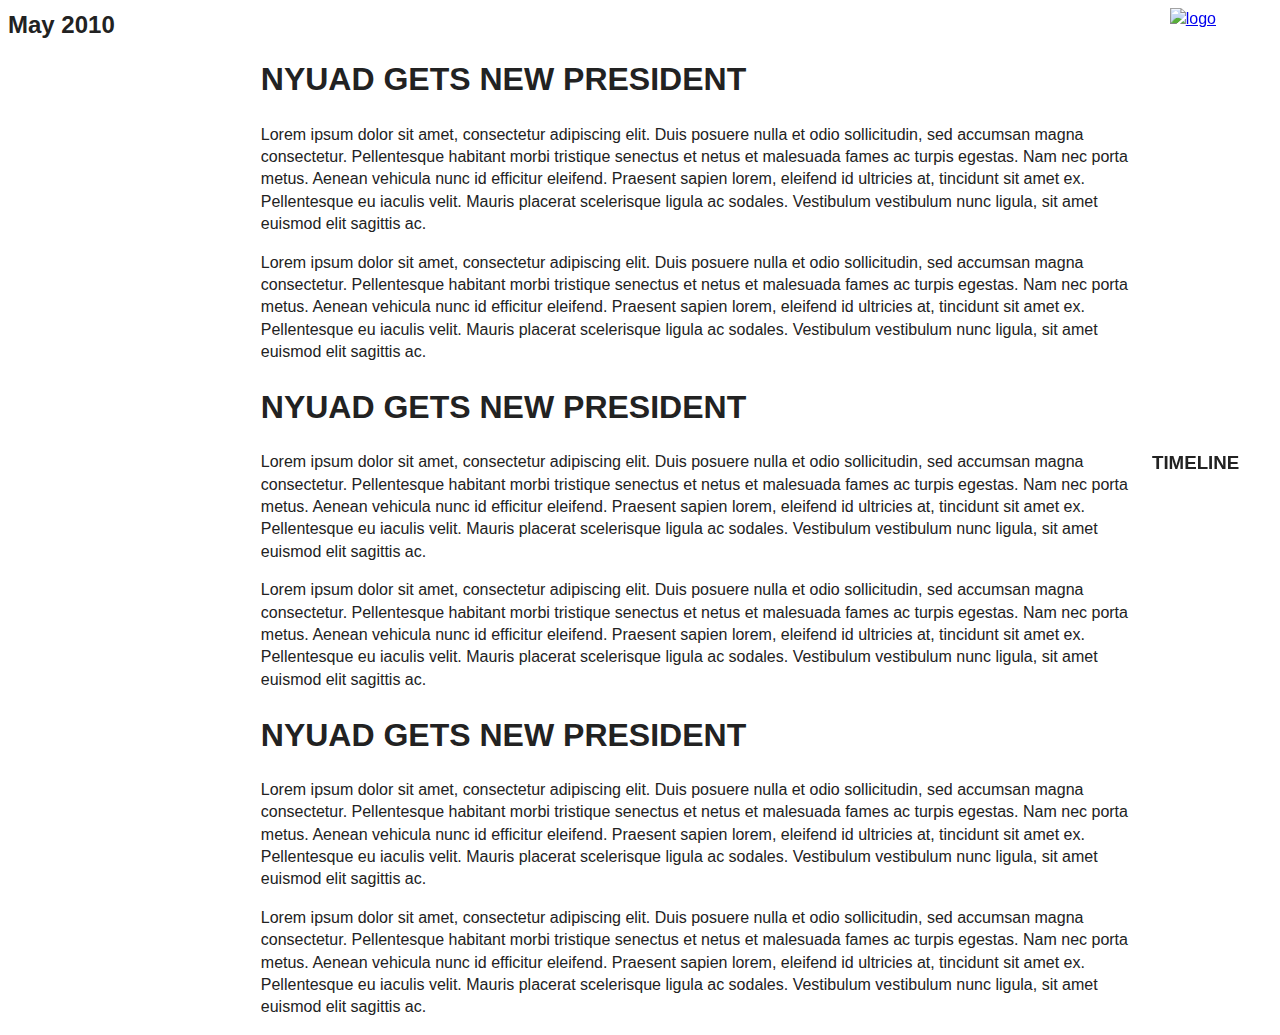
==== index.html @ 336d2f1a "set up date display" ====
<!doctype html>
<html class="no-js" lang="">
    <head>
        <meta charset="utf-8">
        <meta http-equiv="x-ua-compatible" content="ie=edge">
        <title>The Gazelle</title>
        <meta name="description" content="">
        <meta name="viewport" content="width=device-width, initial-scale=1">

        <!-- Social media sharing content: Fill 'content' with relevant info -->
        <meta property="og:image" content="MAIN IMAGE URL">
        <meta property="og:title" content="ARTICLE NAME | The Gazelle">
        <meta property="og:url" content="URL OF ARTICLE">
        <meta property="og:description" content="MAX 140 CHAR ARTICLE DESCRIPTION">

        <!-- Icons and favicons: Do not change this -->
        <link rel="icon" type="image/x-icon" href="https://thegazelle.s3.amazonaws.com/gazelle/2016/02/favicon.ico">
        <link rel="apple-touch-icon" sizes="180x180" href="https://thegazelle.s3.amazonaws.com/gazelle/2016/02/apple-touch-icon.png">
        <link rel="icon" type="image/png" href="https://thegazelle.s3.amazonaws.com/gazelle/2016/02/favicon-32x32.png" sizes="32x32">
        <link rel="icon" type="image/png" href="https://thegazelle.s3.amazonaws.com/gazelle/2016/02/favicon-16x16.png" sizes="16x16">
        <link rel="manifest" href="/favicons/manifest.json">
        <link rel="mask-icon" href="/favicons/safari-pinned-tab.svg" color="#5bbad5">
        <meta name="theme-color" content="#ffffff">
        <meta name="viewport" content="width=device-width, initial-scale=1">

        <!-- Social media sharing: Do not change this -->
        <meta property="og:type" content="article">
        <meta property="og:image:width" content="540">
        <meta property="og:image:height" content="300">
        <meta property="og:site_name" content="The Gazelle">

        <link rel="stylesheet" href="css/normalize.css">
        <link rel="stylesheet" href="css/main.css">
        <script src="js/vendor/modernizr-2.8.3.min.js"></script>
    </head>
    <body>
        <!--[if lt IE 8]>
            <p class="browserupgrade">You are using an <strong>outdated</strong> browser. Please <a href="http://browsehappy.com/">upgrade your browser</a> to improve your experience.</p>
        <![endif]-->

        <!-- IM-article-specific header -->
        <a href="https://www.thegazelle.org/" class="header">
          <img src="https://thegazelle.s3.amazonaws.com/gazelle/2016/02/header-logo.png" alt="logo" />
        </a>

        <!-- Begin IM article HTML -->
        <div id="main">
            <div class="date-container"></div>
            <div class="articles-container"></div>
            <div class="timeline-container"><h3>TIMELINE</h3></div>
        </div>
        <!-- End IM article HTML -->

        <script src="https://code.jquery.com/jquery-1.12.0.min.js"></script>
        <script>window.jQuery || document.write('<script src="js/vendor/jquery-1.12.0.min.js"><\/script>')</script>
        <script src="js/plugins.js"></script>
        <script src="js/components/Article.js"></script>
        <script src="js/components/DateDisplay.js"></script>
        <script src="js/main.js"></script>

        <!-- Google Analytics -->
        <script>
            (function(b,o,i,l,e,r){b.GoogleAnalyticsObject=l;b[l]||(b[l]=
            function(){(b[l].q=b[l].q||[]).push(arguments)});b[l].l=+new Date;
            e=o.createElement(i);r=o.getElementsByTagName(i)[0];
            e.src='https://www.google-analytics.com/analytics.js';
            r.parentNode.insertBefore(e,r)}(window,document,'script','ga'));
            ga('create','UA-84302849-1','auto');ga('send','pageview');
        </script>
    </body>
</html>
---- css/main.css ----
/*! HTML5 Boilerplate v5.3.0 | MIT License | https://html5boilerplate.com/ */

/*
 * What follows is the result of much research on cross-browser styling.
 * Credit left inline and big thanks to Nicolas Gallagher, Jonathan Neal,
 * Kroc Camen, and the H5BP dev community and team.
 */

/* ==========================================================================
   Base styles: opinionated defaults
   ========================================================================== */

html {
    color: #222;
    font-size: 1em;
    line-height: 1.4;
}

html,
body{
    height:100%;
}

/*
 * Remove text-shadow in selection highlight:
 * https://twitter.com/miketaylr/status/12228805301
 *
 * These selection rule sets have to be separate.
 * Customize the background color to match your design.
 */

::-moz-selection {
    background: #b3d4fc;
    text-shadow: none;
}

::selection {
    background: #b3d4fc;
    text-shadow: none;
}

/*
 * A better looking default horizontal rule
 */

hr {
    display: block;
    height: 1px;
    border: 0;
    border-top: 1px solid #ccc;
    margin: 1em 0;
    padding: 0;
}

/*
 * Remove the gap between audio, canvas, iframes,
 * images, videos and the bottom of their containers:
 * https://github.com/h5bp/html5-boilerplate/issues/440
 */

audio,
canvas,
iframe,
img,
svg,
video {
    vertical-align: middle;
}

/*
 * Remove default fieldset styles.
 */

fieldset {
    border: 0;
    margin: 0;
    padding: 0;
}

/*
 * Allow only vertical resizing of textareas.
 */

textarea {
    resize: vertical;
}

/* ==========================================================================
   Browser Upgrade Prompt
   ========================================================================== */

.browserupgrade {
    margin: 0.2em 0;
    background: #ccc;
    color: #000;
    padding: 0.2em 0;
}

/* ==========================================================================
   Header-styles
   ========================================================================== */

.header {
    z-index: 100; /* Header should always be above any conent */
    position: fixed;
    /*left: calc(50% - 20px);*/
    right: 5%;
}

.header > img {
    width: 40px;
    height: 40px;
    margin-top: 0.5rem;
}

@media only screen and (max-width: 540px) {
    /*.header {
        left: calc(50% - 15px);
    }*/
    .header > img {
        width: 30px;
        height: 30px;
    }
}

/* ==========================================================================
   Article-specific custom styles
   ========================================================================== */
#main {
    /*background-color: green;*/
    margin: 0 0.5rem;
    min-height: 100%;
    width: calc(100% - 1rem);
}

.date-container {
    background-color: white;
    position: fixed;
    width: 100%;
    left: 0;
    top:0;
    z-index: 10;
    box-shadow: 0 3px 6px rgba(0,0,0,0.16), 0 3px 6px rgba(0,0,0,0.23);
}

.date-container > h2{
    margin: 0.5rem;
}

.articles-container{
    /*background-color:red;*/
    overflow:hidden;
}

.articles-container:first-child{
    padding-top:2.25rem;
}

.article-first{
    padding-top: 2.25rem;
}

.timeline-container{
    /*background:purple;*/
    position: fixed;
    top: 0;
    right: 0;
    height: 100%;
    width:10%;
    display:none;
}

.timeline-container > h3{
    margin-top: 50vh;
}















/* ==========================================================================
   Helper classes
   ========================================================================== */

/*
 * Hide visually and from screen readers
 */

.hidden {
    display: none !important;
}

/*
 * Hide only visually, but have it available for screen readers:
 * http://snook.ca/archives/html_and_css/hiding-content-for-accessibility
 */

.visuallyhidden {
    border: 0;
    clip: rect(0 0 0 0);
    height: 1px;
    margin: -1px;
    overflow: hidden;
    padding: 0;
    position: absolute;
    width: 1px;
}

/*
 * Extends the .visuallyhidden class to allow the element
 * to be focusable when navigated to via the keyboard:
 * https://www.drupal.org/node/897638
 */

.visuallyhidden.focusable:active,
.visuallyhidden.focusable:focus {
    clip: auto;
    height: auto;
    margin: 0;
    overflow: visible;
    position: static;
    width: auto;
}

/*
 * Hide visually and from screen readers, but maintain layout
 */

.invisible {
    visibility: hidden;
}

/*
 * Clearfix: contain floats
 *
 * For modern browsers
 * 1. The space content is one way to avoid an Opera bug when the
 *    `contenteditable` attribute is included anywhere else in the document.
 *    Otherwise it causes space to appear at the top and bottom of elements
 *    that receive the `clearfix` class.
 * 2. The use of `table` rather than `block` is only necessary if using
 *    `:before` to contain the top-margins of child elements.
 */

.clearfix:before,
.clearfix:after {
    content: " "; /* 1 */
    display: table; /* 2 */
}

.clearfix:after {
    clear: both;
}

/* ==========================================================================
   EXAMPLE Media Queries for Responsive Design.
   These examples override the primary ('mobile first') styles.
   Modify as content requires.
   ========================================================================== */

@media only screen and (min-width: 480px) {
    
    .articles-container{
        width:90%;
    }

    .timeline-container{
        display:block;
    }
}

@media only screen and (min-width: 850px) {
    
    .date-container {
        width: 20%;
        height: 100%;
    }

    .articles-container{
        width:70%;
        margin-left:20%;
    }

    .date-container{
        box-shadow: none;
    }
}

@media only screen and (min-width: 1024px) {
    
}

@media print,
       (-webkit-min-device-pixel-ratio: 1.25),
       (min-resolution: 1.25dppx),
       (min-resolution: 120dpi) {
    /* Style adjustments for high resolution devices */
}

/* ==========================================================================
   Print styles.
   Inlined to avoid the additional HTTP request:
   http://www.phpied.com/delay-loading-your-print-css/
   ========================================================================== */

@media print {
    *,
    *:before,
    *:after,
    *:first-letter,
    *:first-line {
        background: transparent !important;
        color: #000 !important; /* Black prints faster:
                                   http://www.sanbeiji.com/archives/953 */
        box-shadow: none !important;
        text-shadow: none !important;
    }

    a,
    a:visited {
        text-decoration: underline;
    }

    a[href]:after {
        content: " (" attr(href) ")";
    }

    abbr[title]:after {
        content: " (" attr(title) ")";
    }

    /*
     * Don't show links that are fragment identifiers,
     * or use the `javascript:` pseudo protocol
     */

    a[href^="#"]:after,
    a[href^="javascript:"]:after {
        content: "";
    }

    pre,
    blockquote {
        border: 1px solid #999;
        page-break-inside: avoid;
    }

    /*
     * Printing Tables:
     * http://css-discuss.incutio.com/wiki/Printing_Tables
     */

    thead {
        display: table-header-group;
    }

    tr,
    img {
        page-break-inside: avoid;
    }

    img {
        max-width: 100% !important;
    }

    p,
    h2,
    h3 {
        orphans: 3;
        widows: 3;
    }

    h2,
    h3 {
        page-break-after: avoid;
    }
}
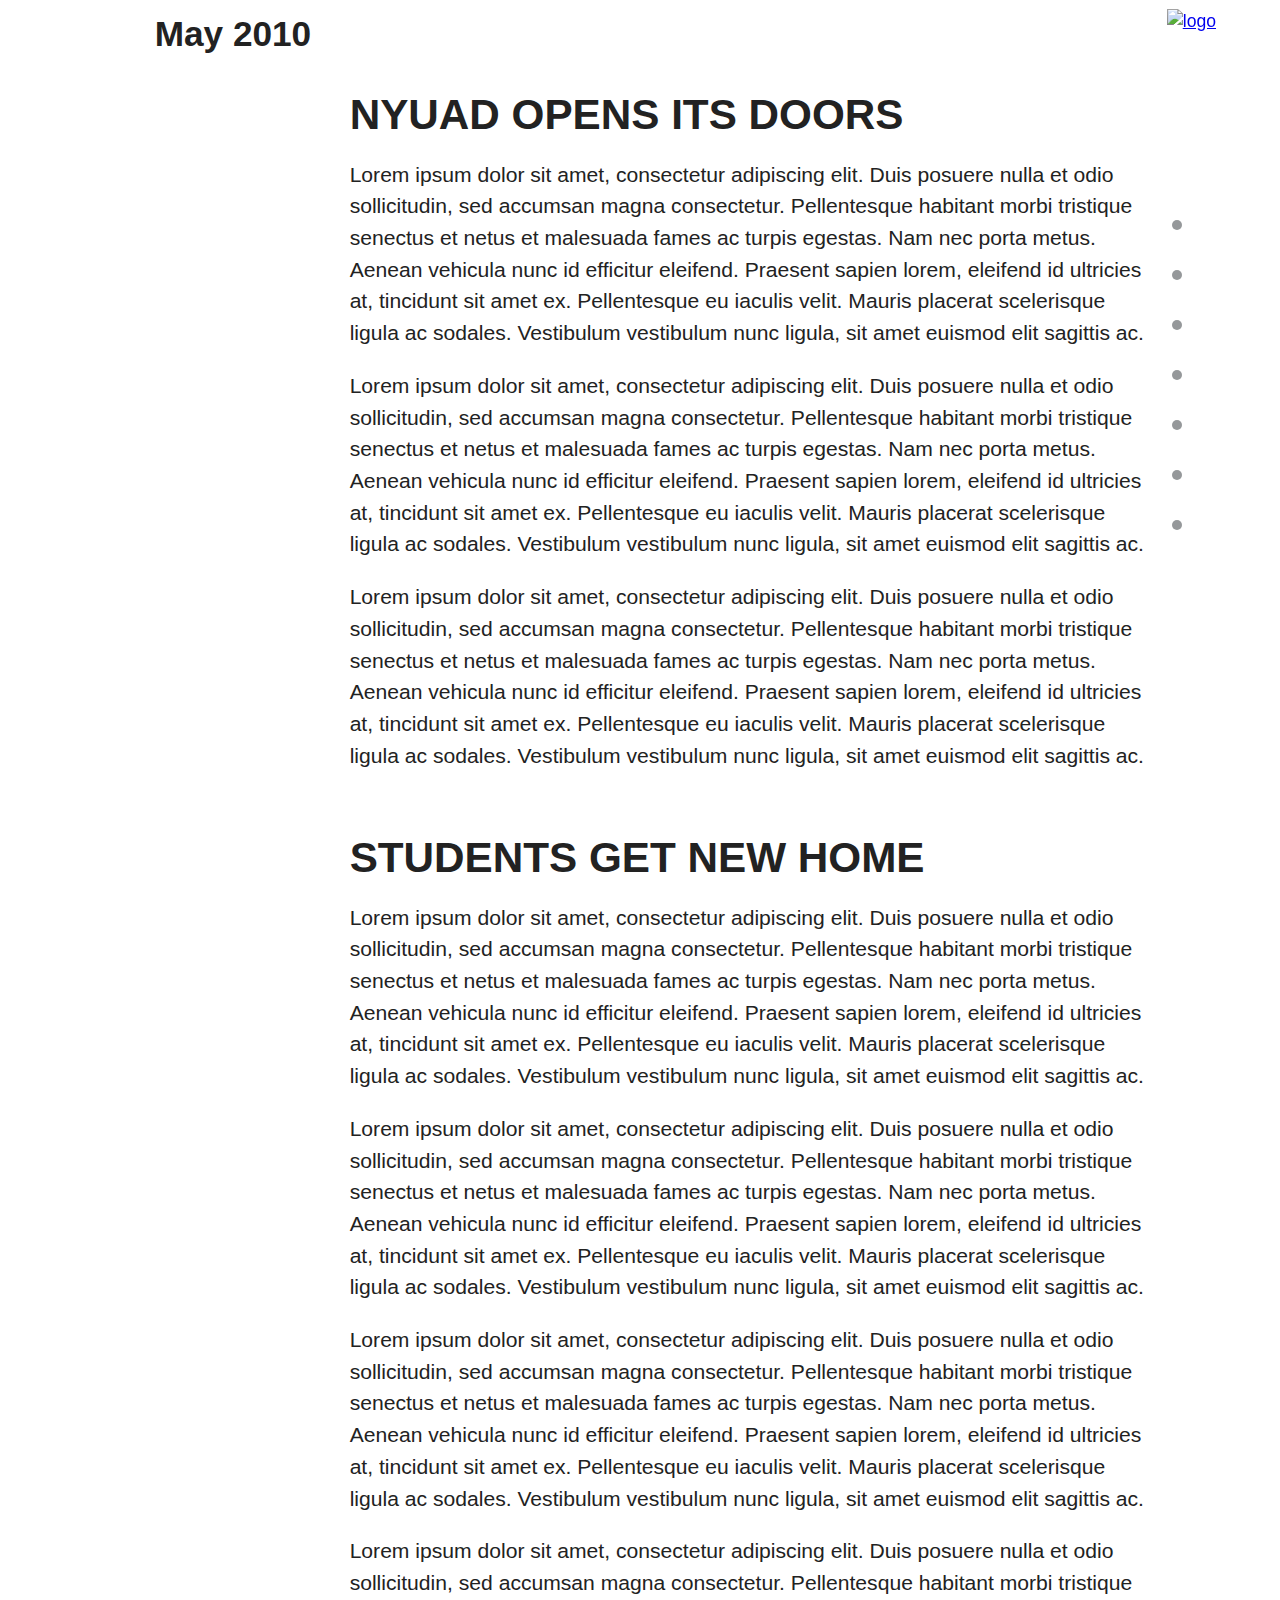
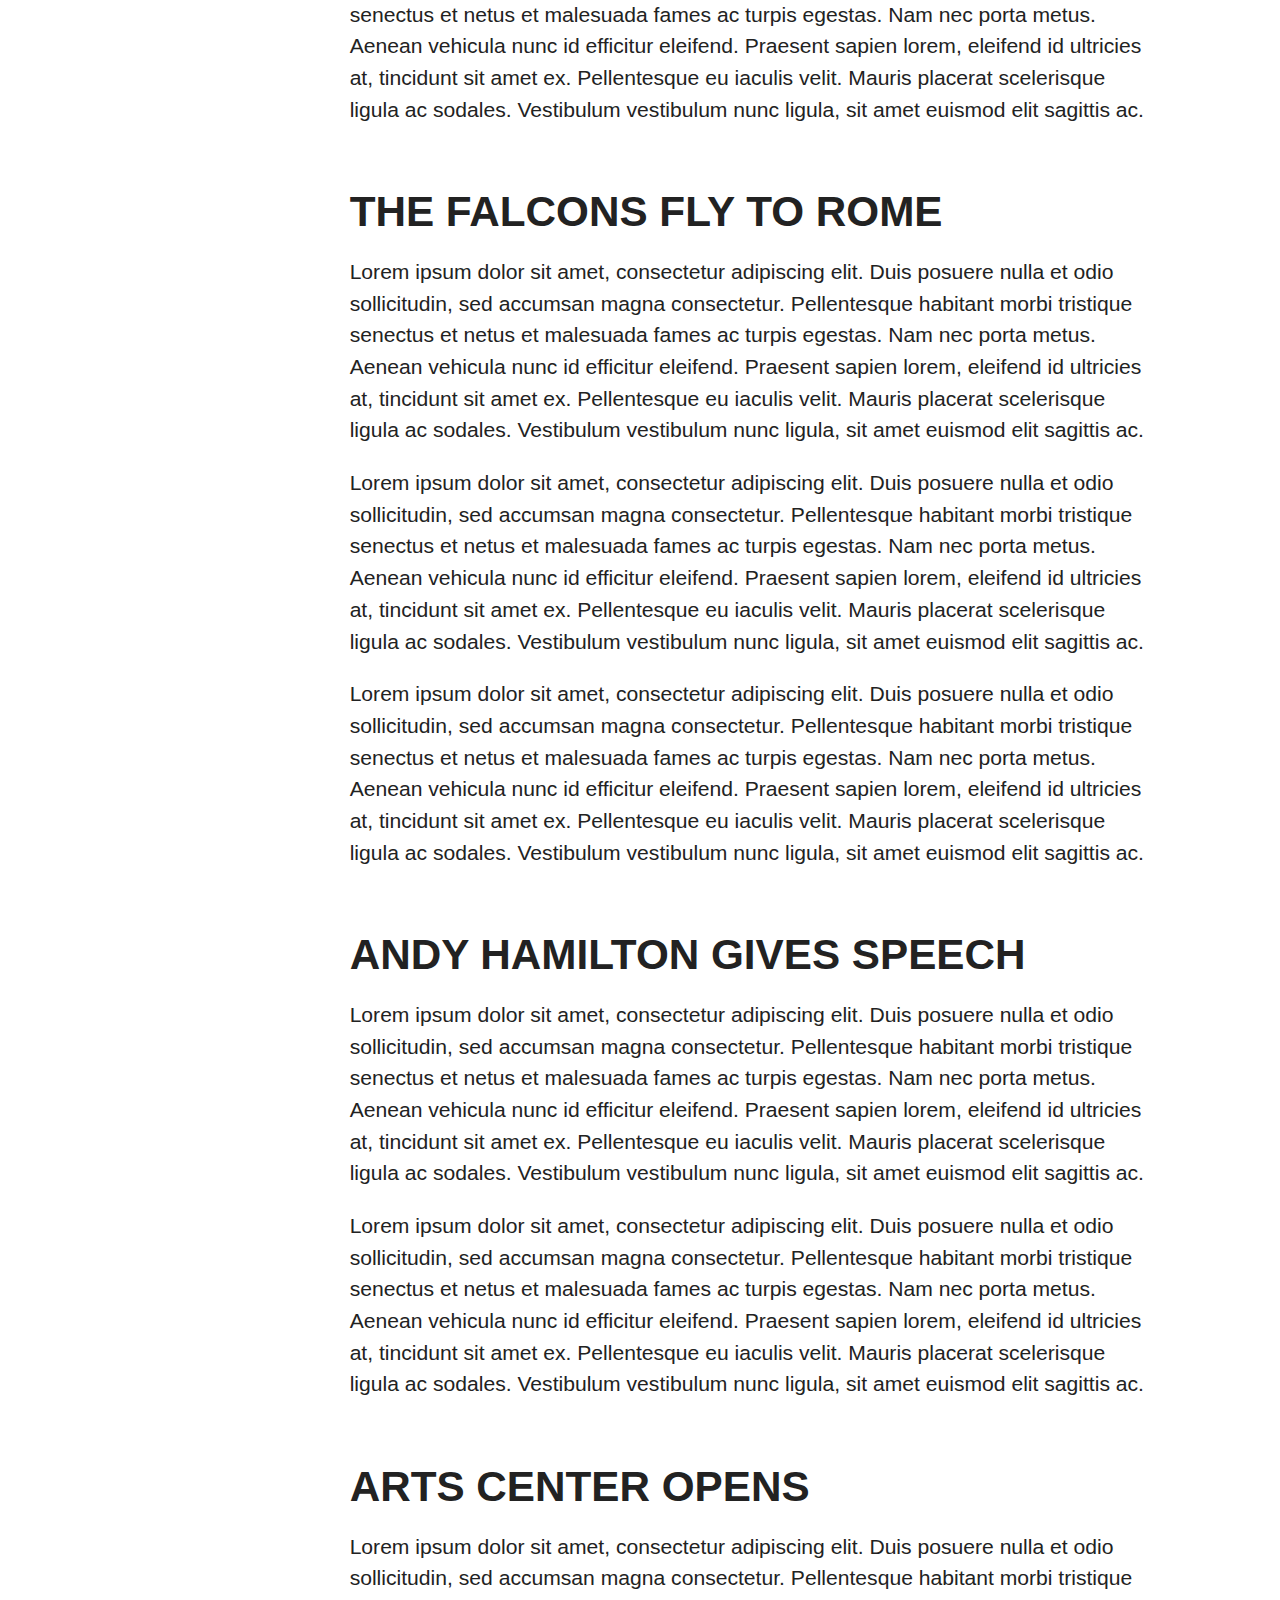
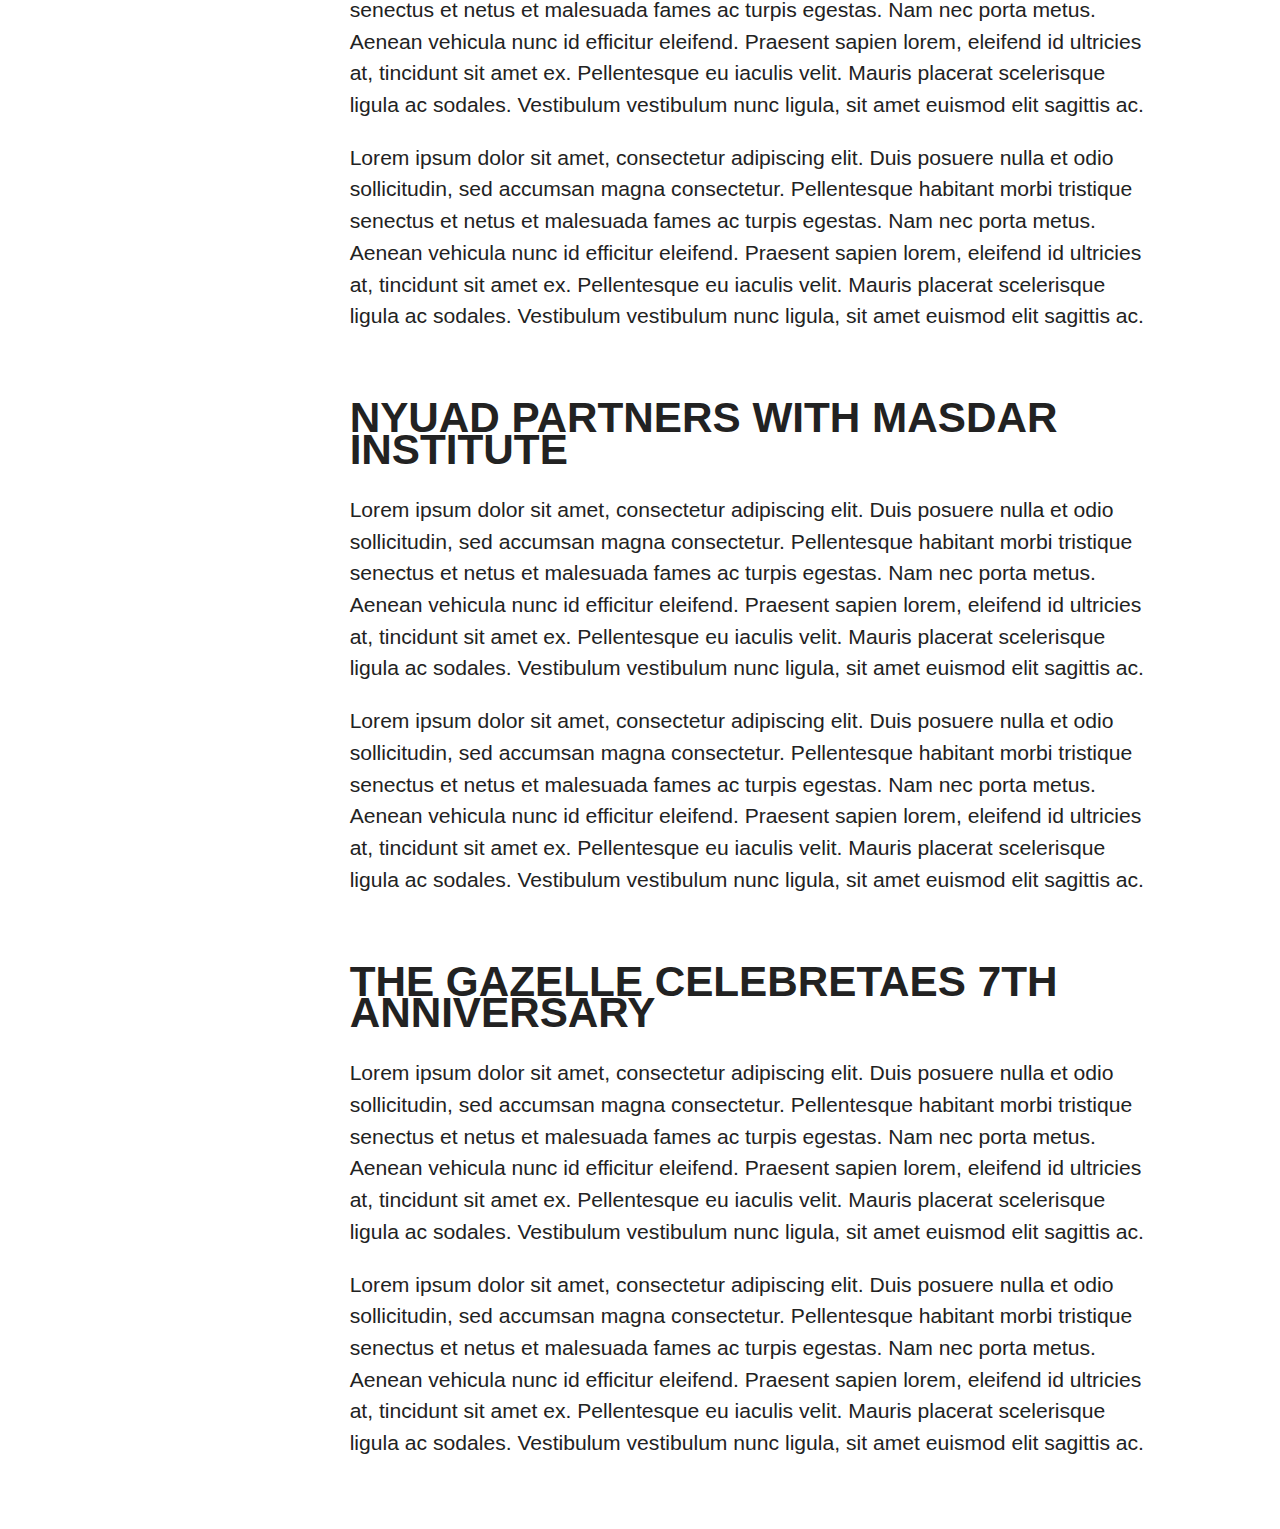
==== commit a4540e55: "before first feedback" ====
--- a/index.html
+++ b/index.html
@@ -46,15 +46,22 @@
         <!-- Begin IM article HTML -->
         <div id="main">
             <div class="date-container"></div>
+            <div class="articles-list-container">
+                <ul></ul>
+            </div>
             <div class="articles-container"></div>
-            <div class="timeline-container"><h3>TIMELINE</h3></div>
+            <div class="timeline-container"><div class="tl-nav-slider"></div></div>
         </div>
         <!-- End IM article HTML -->
 
         <script src="https://code.jquery.com/jquery-1.12.0.min.js"></script>
+        <script src="https://code.jquery.com/ui/1.12.1/jquery-ui.min.js"></script>
         <script>window.jQuery || document.write('<script src="js/vendor/jquery-1.12.0.min.js"><\/script>')</script>
+        <script src="js/vendor/jquery-unevent.js"></script>
         <script src="js/plugins.js"></script>
         <script src="js/components/Article.js"></script>
+        <script src="js/components/ArticlesList.js"></script>
+        <script src="js/components/TimelineItem.js"></script>
         <script src="js/components/DateDisplay.js"></script>
         <script src="js/main.js"></script>
 
--- a/css/main.css
+++ b/css/main.css
@@ -144,20 +144,81 @@
 }
 
 .date-container > h2{
+    display:inline-block;
     margin: 0.5rem;
 }
+
+.expand-icon {
+    margin-left: 0.5rem;
+    display: inline-block;
+    max-height: 5px;
+    width: auto;
+    transition: transform 0.3s;
+}
+
+.js-rotate{
+    transform: rotate(-180deg);
+}
+
 
 .articles-container{
     /*background-color:red;*/
     overflow:hidden;
 }
 
+.article{
+    margin-bottom:4rem
+}
+
 .articles-container:first-child{
     padding-top:2.25rem;
 }
 
 .article-first{
     padding-top: 2.25rem;
+}
+
+.articles-list-container {
+    width: 100%;
+    position: fixed;
+    z-index:5;
+    top: 45px;
+    left: 0;
+    overflow: hidden;
+    height:0;
+    transition: all 0.5s;
+    background: white;
+    box-shadow: 0 3px 6px rgba(0,0,0,0.16), 0 3px 6px rgba(0,0,0,0.23);
+}
+
+.articles-list-container > ul {
+    list-style: none;
+    padding:0;
+}
+
+ul > li {
+    padding:0.6rem 0.5rem;
+}
+
+ul > li:hover {
+    background-color:rgba(218, 218, 218, 0.47);
+}
+
+.article-item-date {
+    float: right;
+    max-width: 25%;
+    font-size: 0.7em;
+    line-height: 1.5rem;
+}
+
+.article-item-title {
+    max-width: 78%;
+    font-size: 0.8em;
+    display:inline-block;
+}
+
+.js-list-expand{
+    height:70%;
 }
 
 .timeline-container{
@@ -170,21 +231,49 @@
     display:none;
 }
 
-.timeline-container > h3{
-    margin-top: 50vh;
-}
-
-
-
-
-
-
-
-
-
-
-
-
+.tl-nav-slider {
+    position: fixed;
+    width: 50px;
+    height: 500px;
+    /*background-color: pink;*/
+    top: calc(50% - 250px);
+}
+
+.tl-nav-item {
+    position: absolute;
+    width: 50px;
+    height: 50px;
+    /*background-color: cyan;*/
+}
+
+.tl-nav-item-dot {
+    position: absolute;
+    top: 0;
+    bottom: 0;
+    left: 0;
+    right: 0;
+    margin: auto;
+    background-color: #95989A;
+    width: 10px;
+    height: 10px;
+    border: 0px solid #95989A;
+    border-radius: 50%;
+    transition: all 0.2s;
+}
+
+.js-tl-hover{
+    width: 13px;
+    height: 13px;
+    border: 3px solid #95989A;
+    background-color: white;
+}
+
+.js-tl-active{
+    width: 13px;
+    height: 13px;
+    border: 3px solid purple;
+    background-color: purple;
+}
 
 
 
@@ -279,10 +368,19 @@
     }
 }
 
+@media only screen and (min-width: 550px){
+    html{
+        font-size: 1.10rem;
+    }
+    .articles-list-container{
+        font-size: 1.7rem
+    }
+}
+
 @media only screen and (min-width: 850px) {
     
     .date-container {
-        width: 20%;
+        width: 25%;
         height: 100%;
     }
 
@@ -291,12 +389,35 @@
         margin-left:20%;
     }
 
+    .articles-container > div {
+        font-size: 1.2rem;
+        padding-left: 10%;
+        line-height: 1.8rem;
+    }
+
+    .article-first{
+        padding-top: 4rem;
+    }
+
     .date-container{
         box-shadow: none;
     }
+
+    .date-container > h2 {
+        font-size: 2em;
+        float: right;
+    }
+
+    .articles-list-container,
+    .expand-icon{
+        display:none;
+    }
+
+
 }
 
 @media only screen and (min-width: 1024px) {
+
     
 }
 
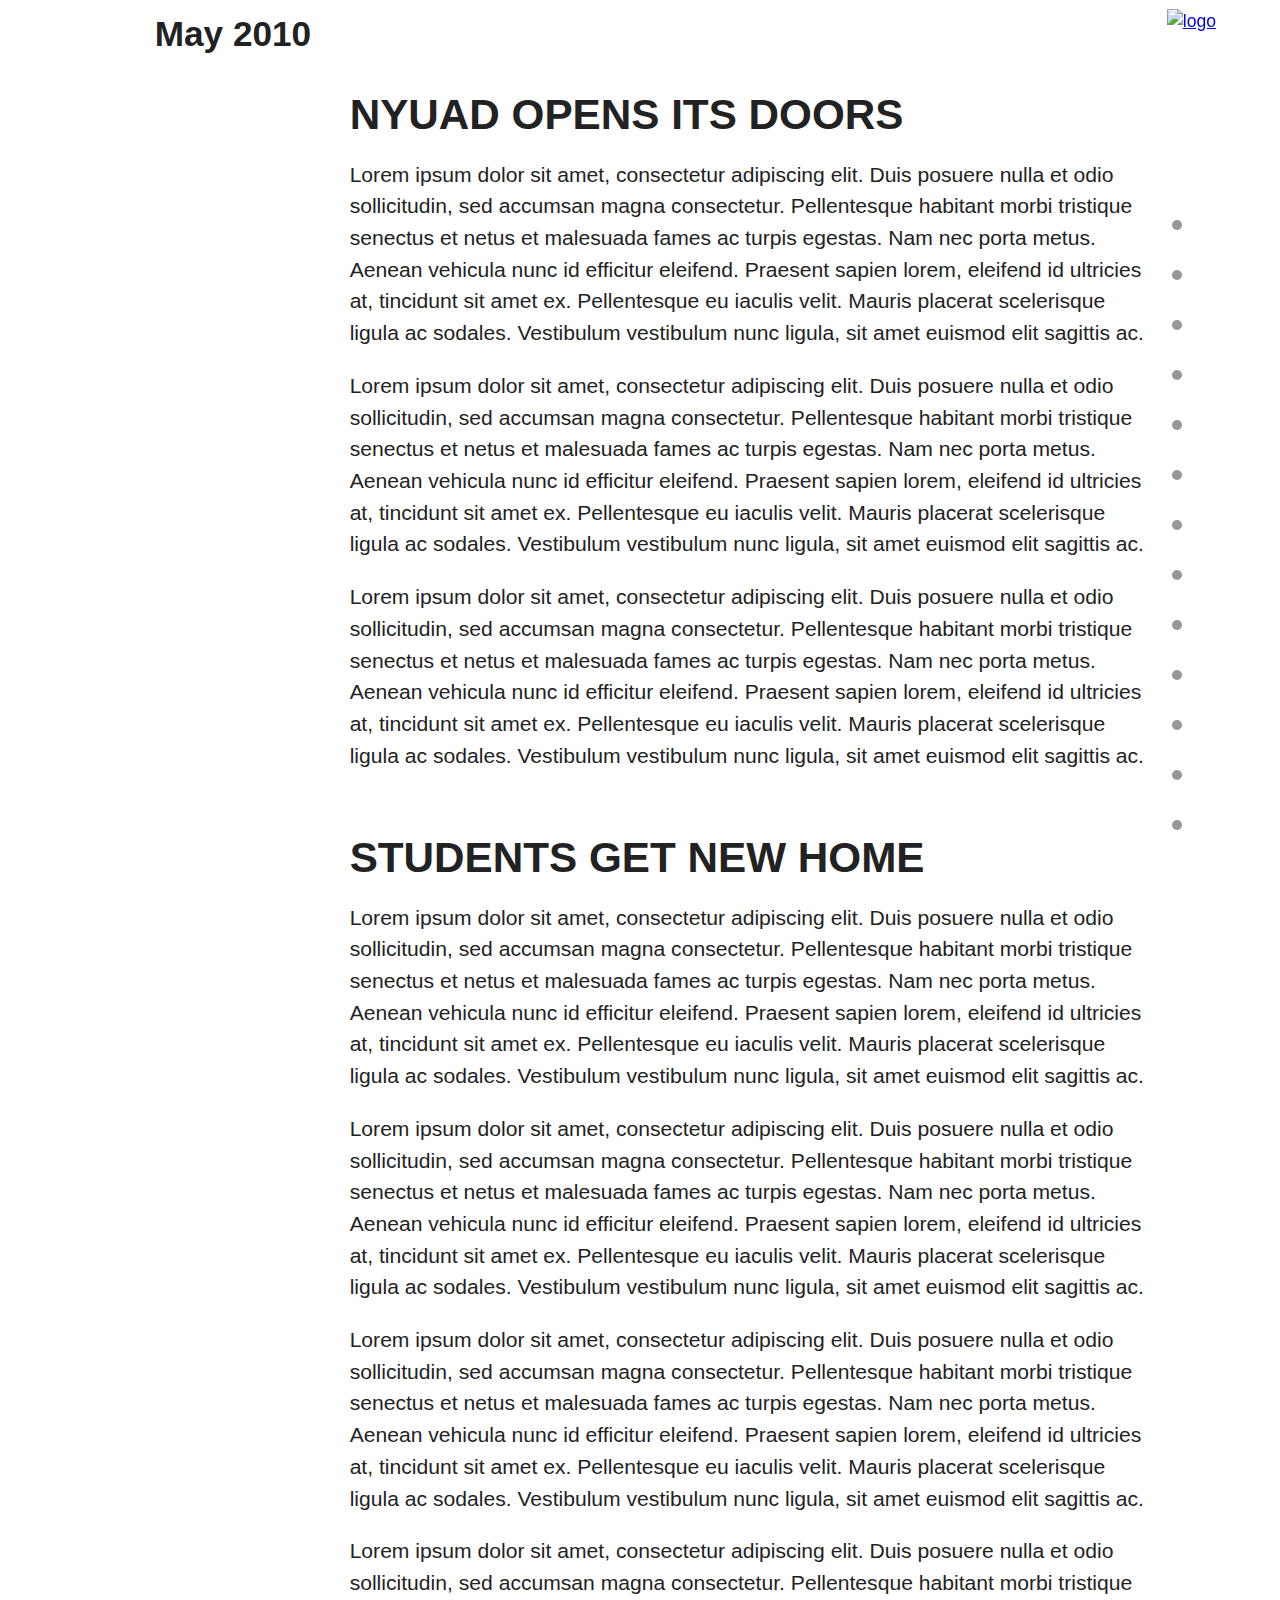
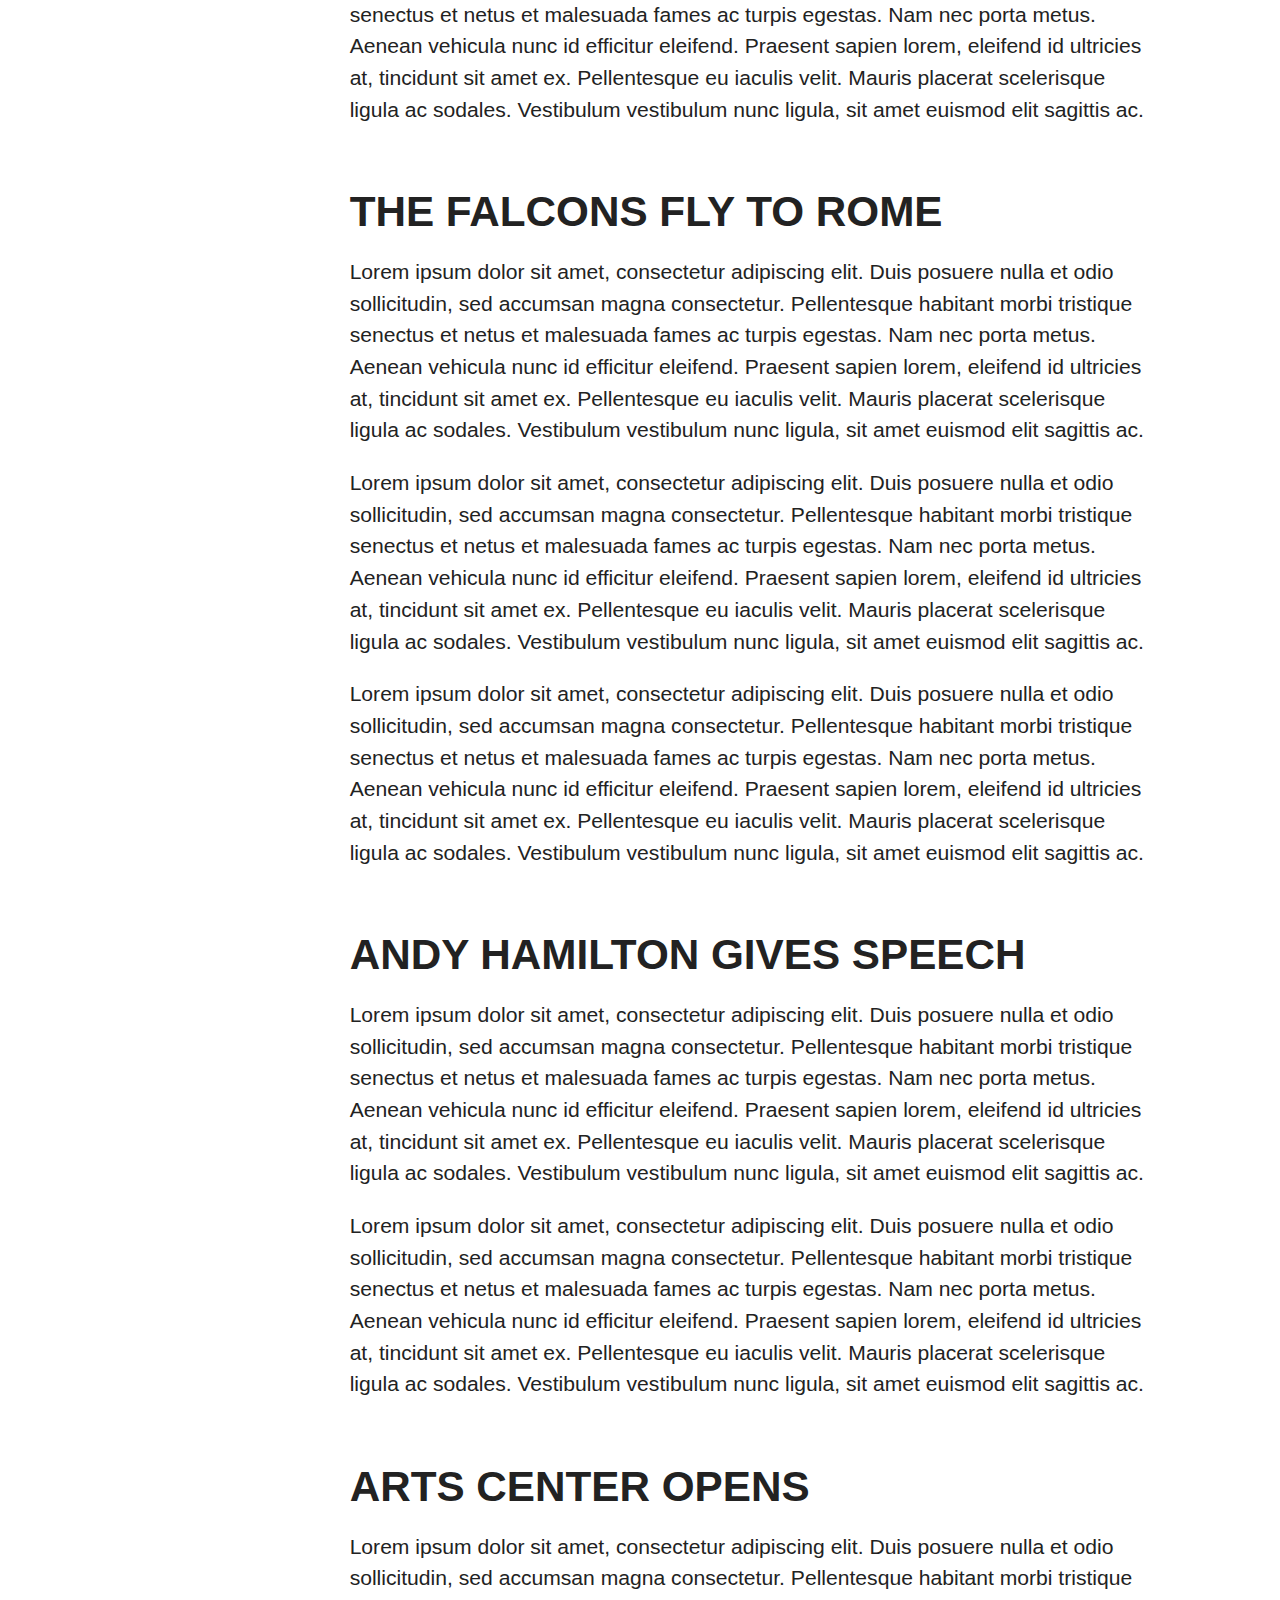
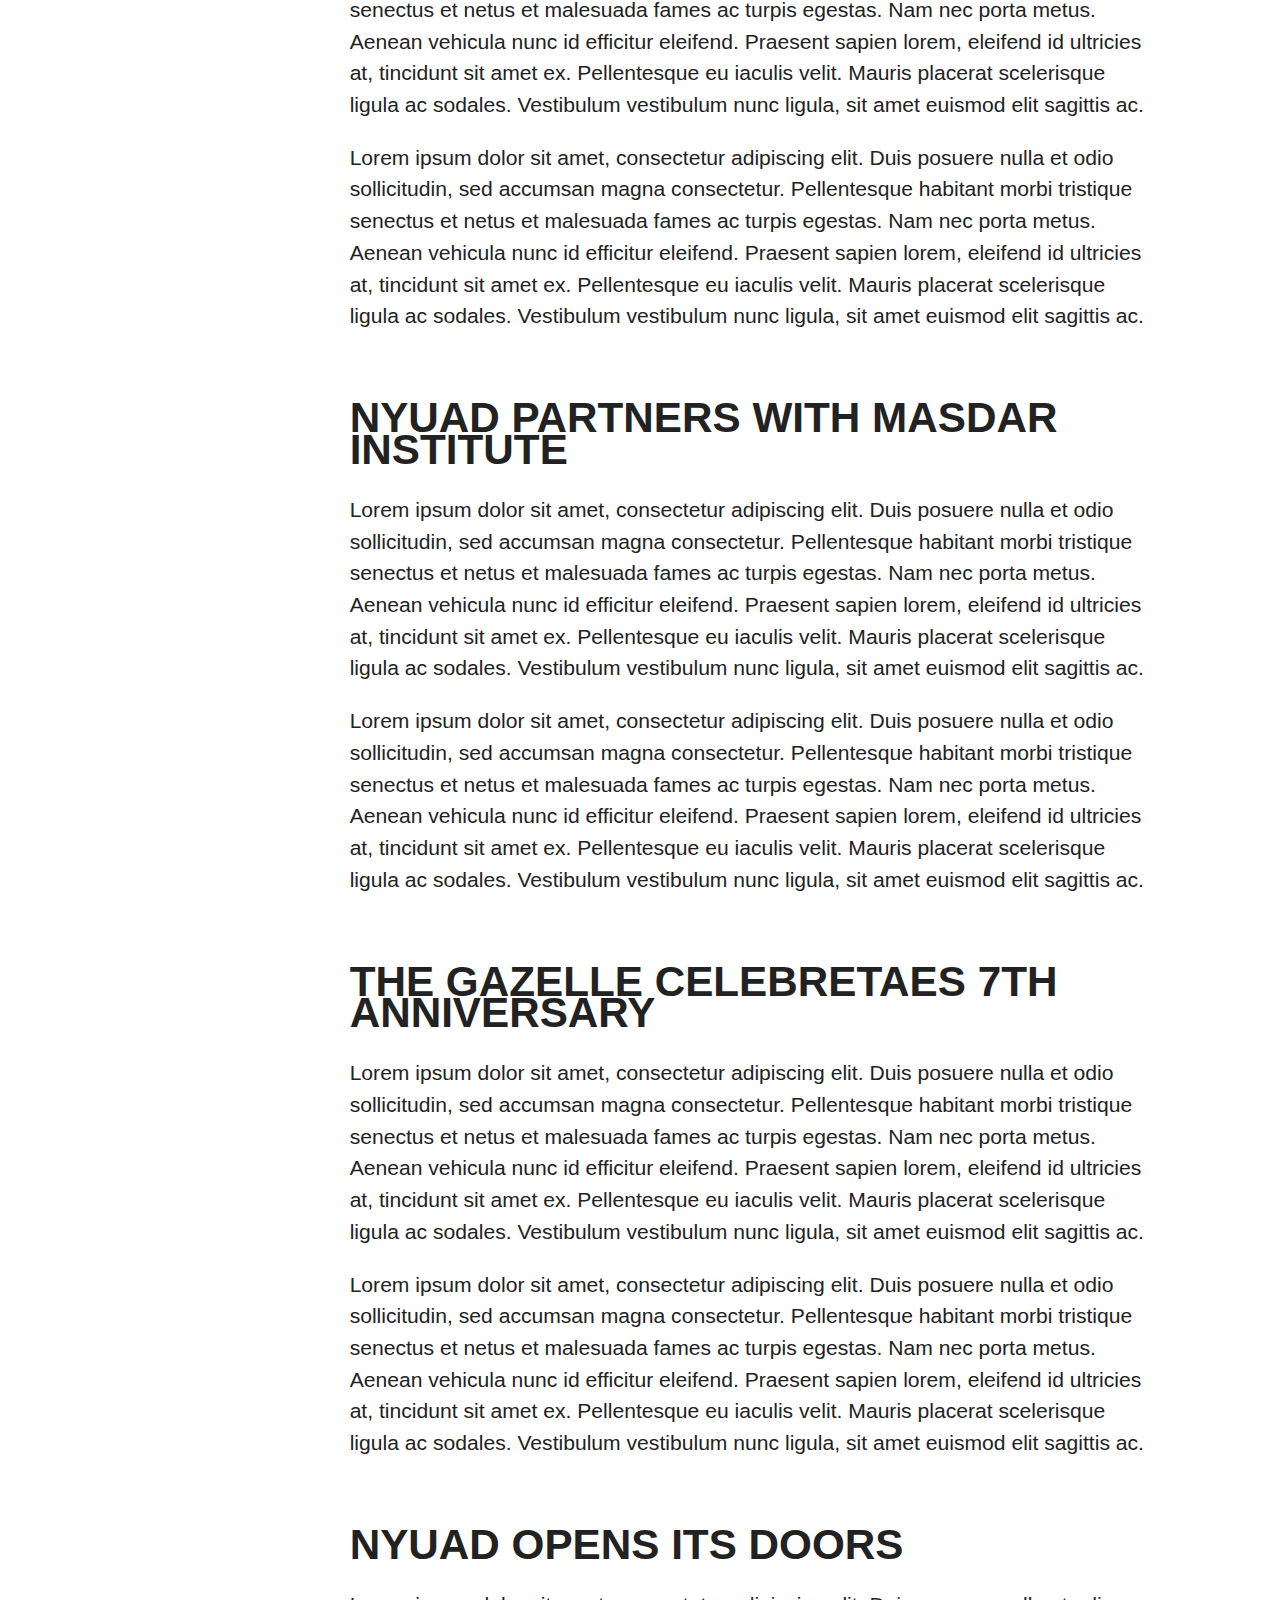
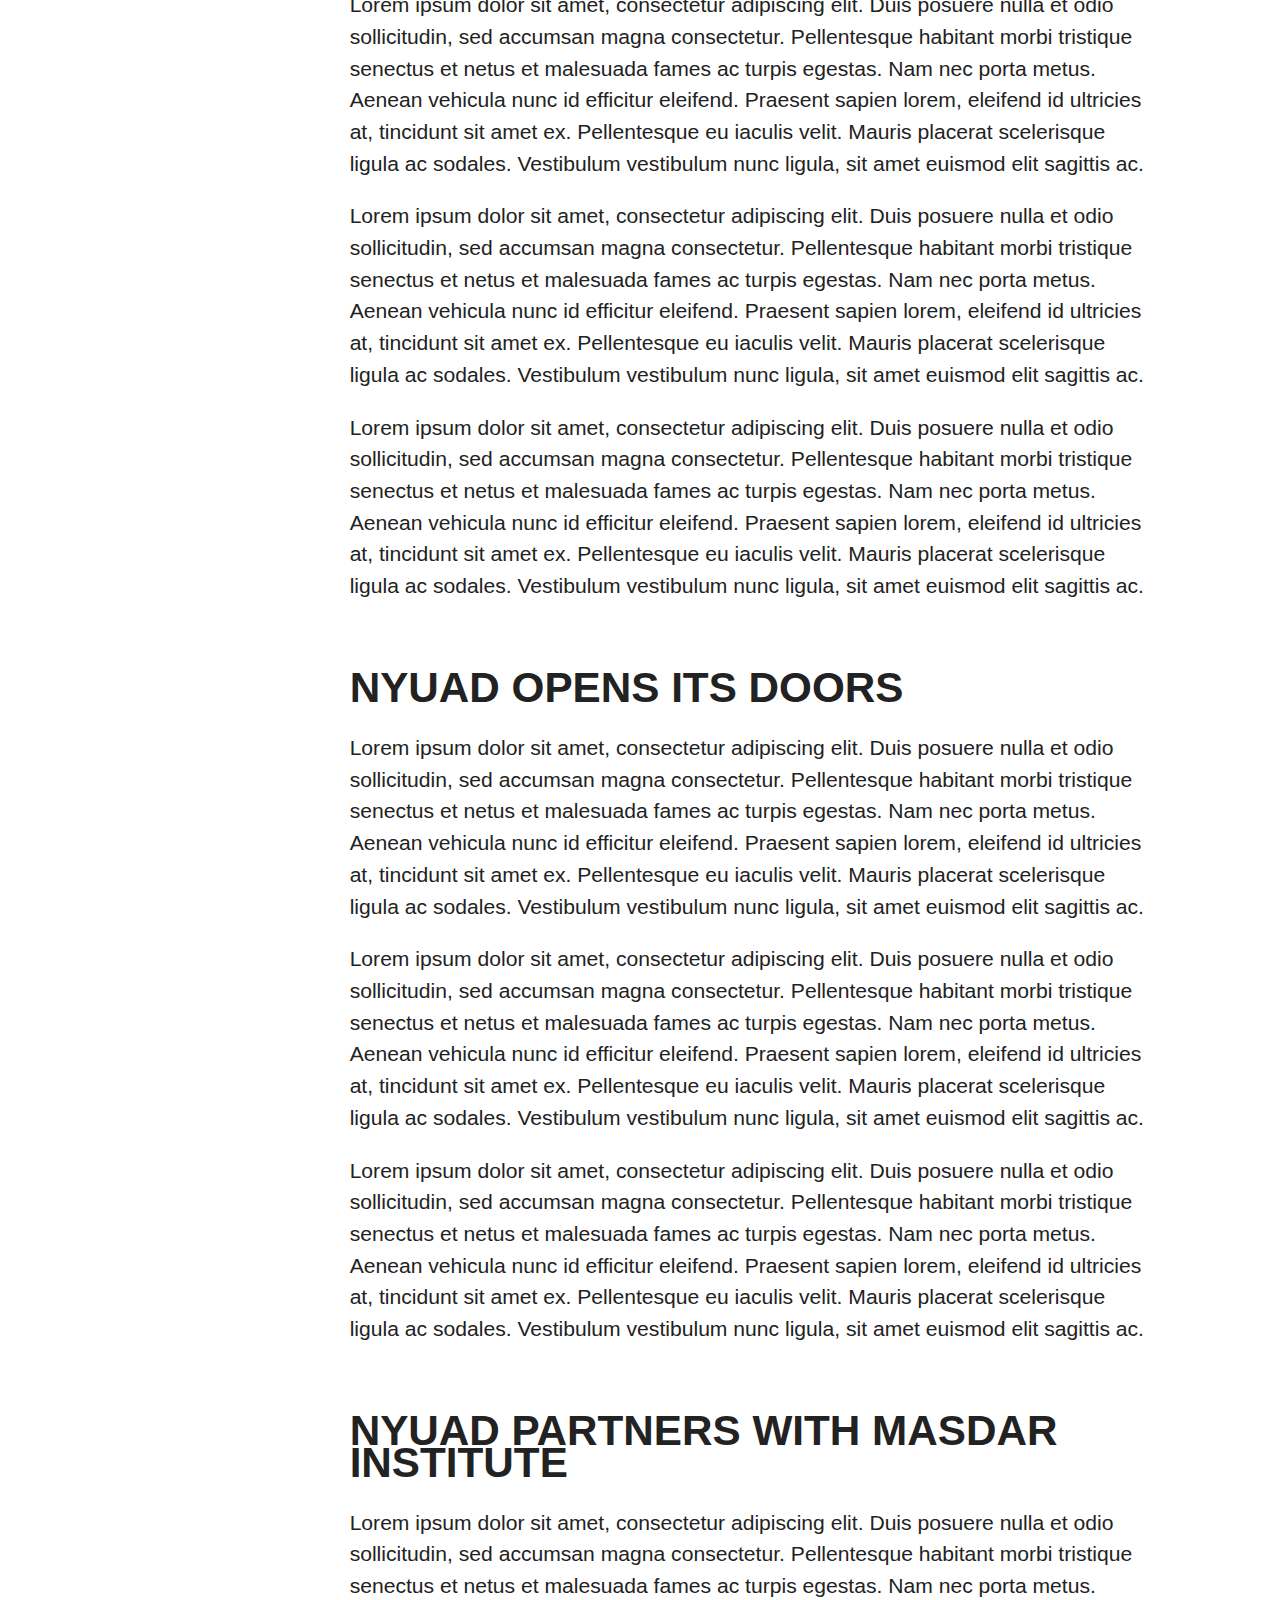
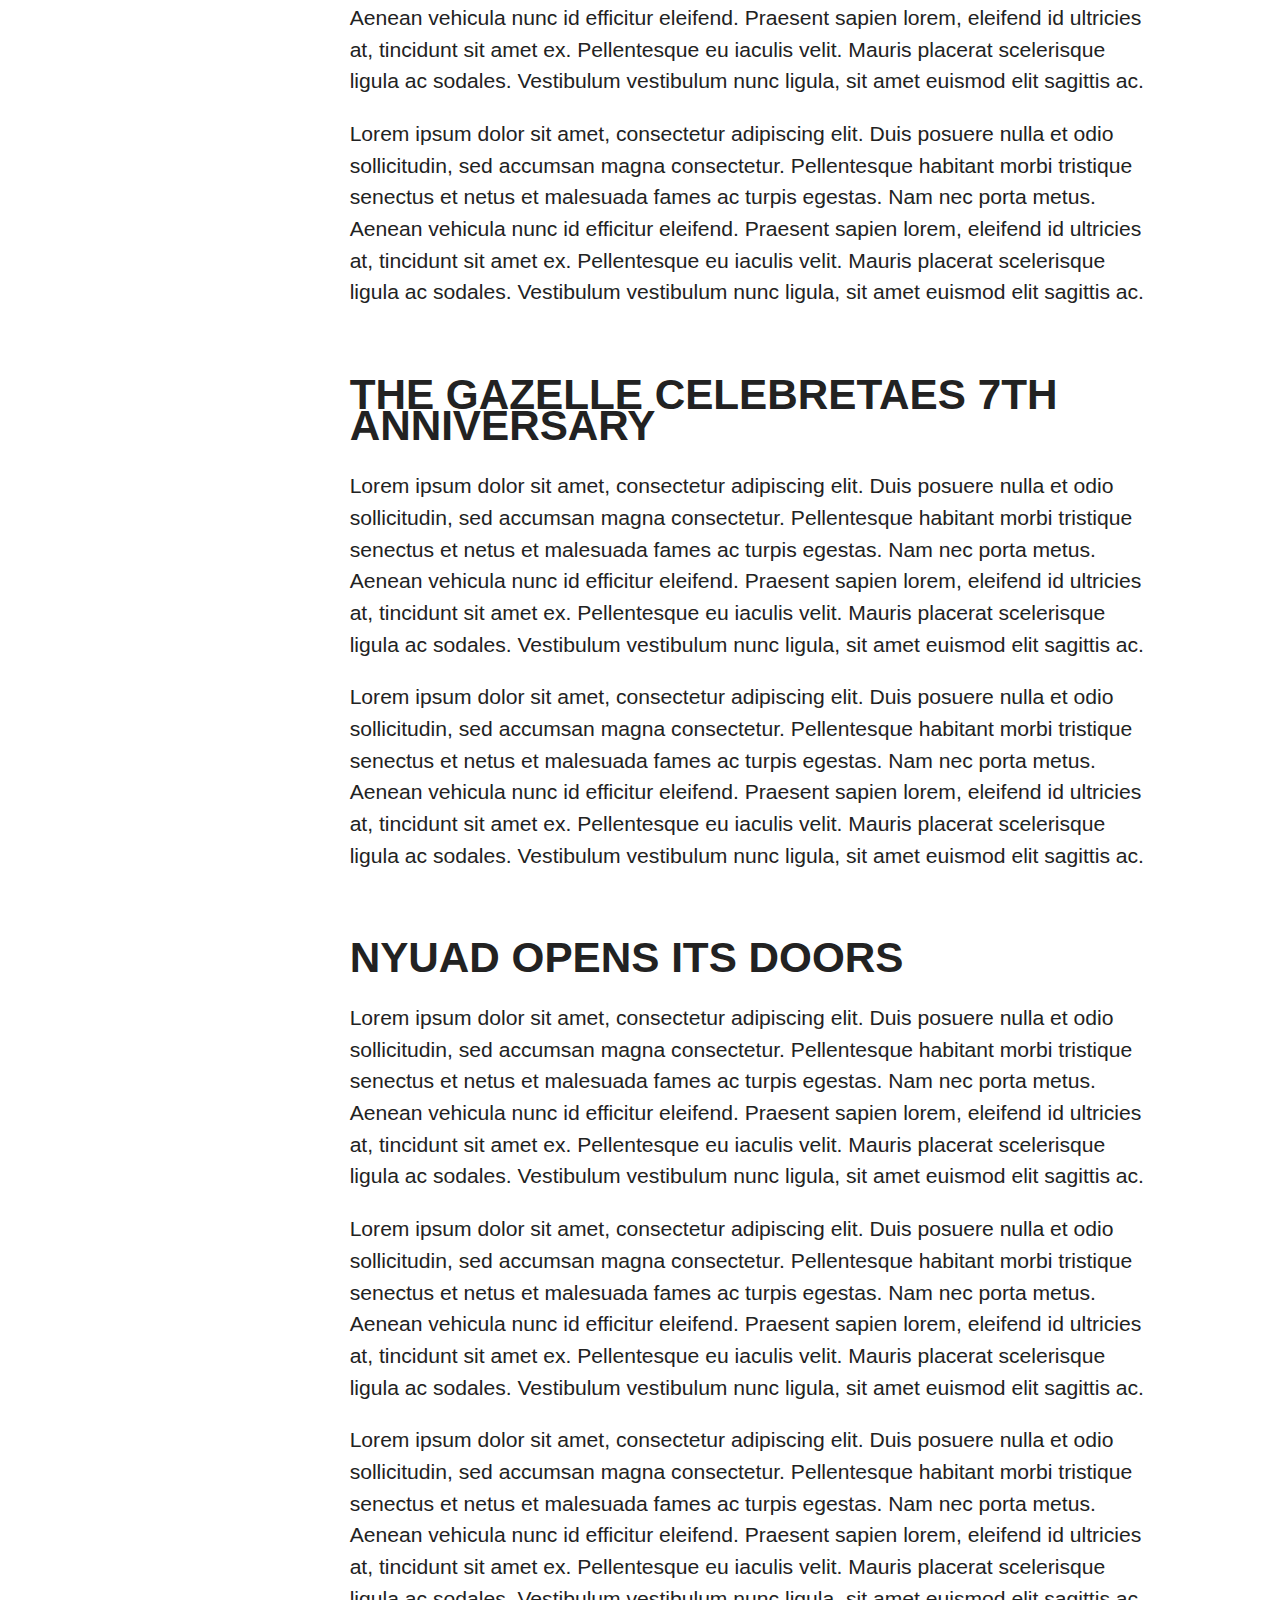
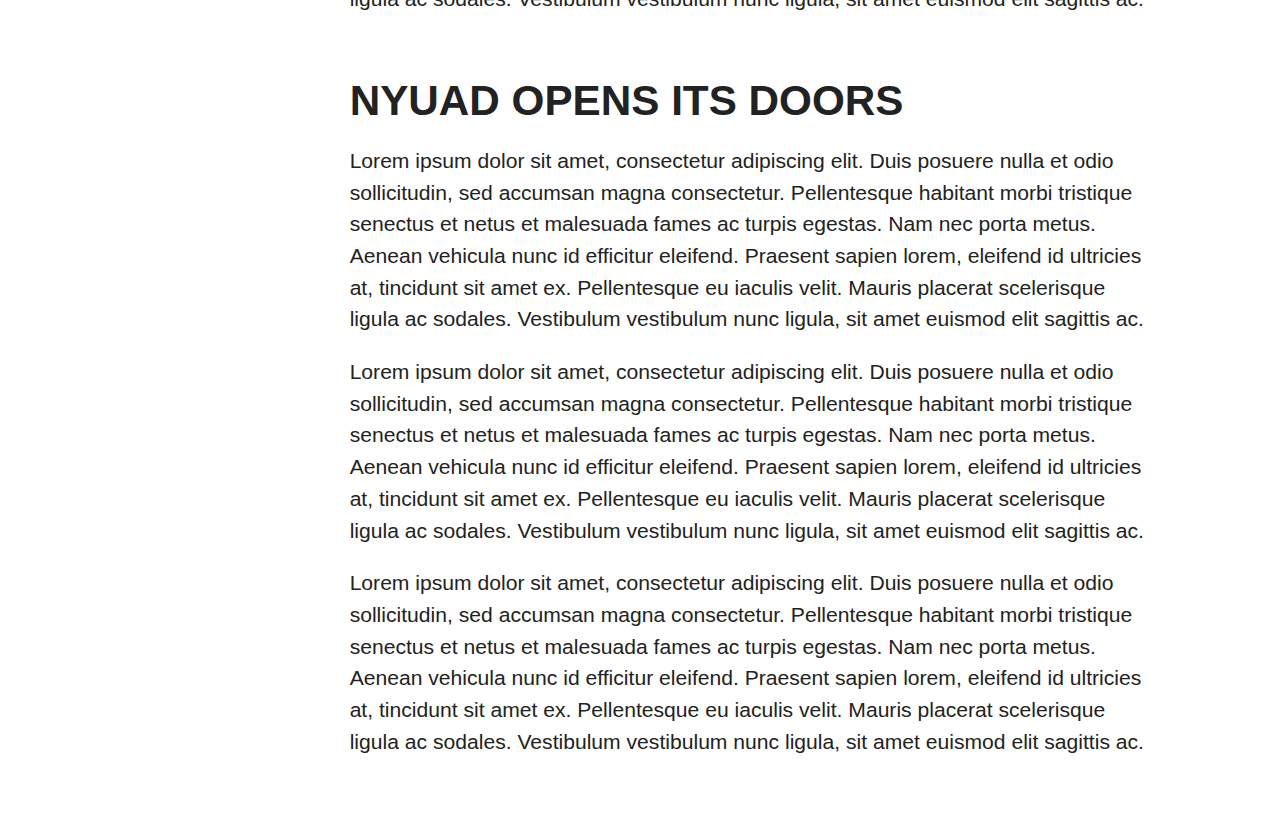
==== commit 329bed3d: "clean up code" ====
--- a/index.html
+++ b/index.html
@@ -49,7 +49,7 @@
             <div class="articles-list-container">
                 <ul></ul>
             </div>
-            <div class="articles-container"></div>
+            <div class="articles-container" onclick="toggleArticlesList()"></div>
             <div class="timeline-container"><div class="tl-nav-slider"></div></div>
         </div>
         <!-- End IM article HTML -->
@@ -59,6 +59,7 @@
         <script>window.jQuery || document.write('<script src="js/vendor/jquery-1.12.0.min.js"><\/script>')</script>
         <script src="js/vendor/jquery-unevent.js"></script>
         <script src="js/plugins.js"></script>
+        <script src="js/components/dummyArticles.js"></script>
         <script src="js/components/Article.js"></script>
         <script src="js/components/ArticlesList.js"></script>
         <script src="js/components/TimelineItem.js"></script>
--- a/css/main.css
+++ b/css/main.css
@@ -184,7 +184,7 @@
     z-index:5;
     top: 45px;
     left: 0;
-    overflow: hidden;
+    overflow: auto;
     height:0;
     transition: all 0.5s;
     background: white;
@@ -196,11 +196,14 @@
     padding:0;
 }
 
-ul > li {
+
+
+.articles-list-item {
     padding:0.6rem 0.5rem;
-}
-
-ul > li:hover {
+    border-bottom: 1px solid rgba(218, 218, 218, 0.47);
+}
+
+.articles-list-item:hover {
     background-color:rgba(218, 218, 218, 0.47);
 }
 
@@ -215,10 +218,6 @@
     max-width: 78%;
     font-size: 0.8em;
     display:inline-block;
-}
-
-.js-list-expand{
-    height:70%;
 }
 
 .timeline-container{
@@ -268,6 +267,10 @@
     background-color: white;
 }
 
+.js-zero-height{
+    height:0;
+}
+
 .js-tl-active{
     width: 13px;
     height: 13px;
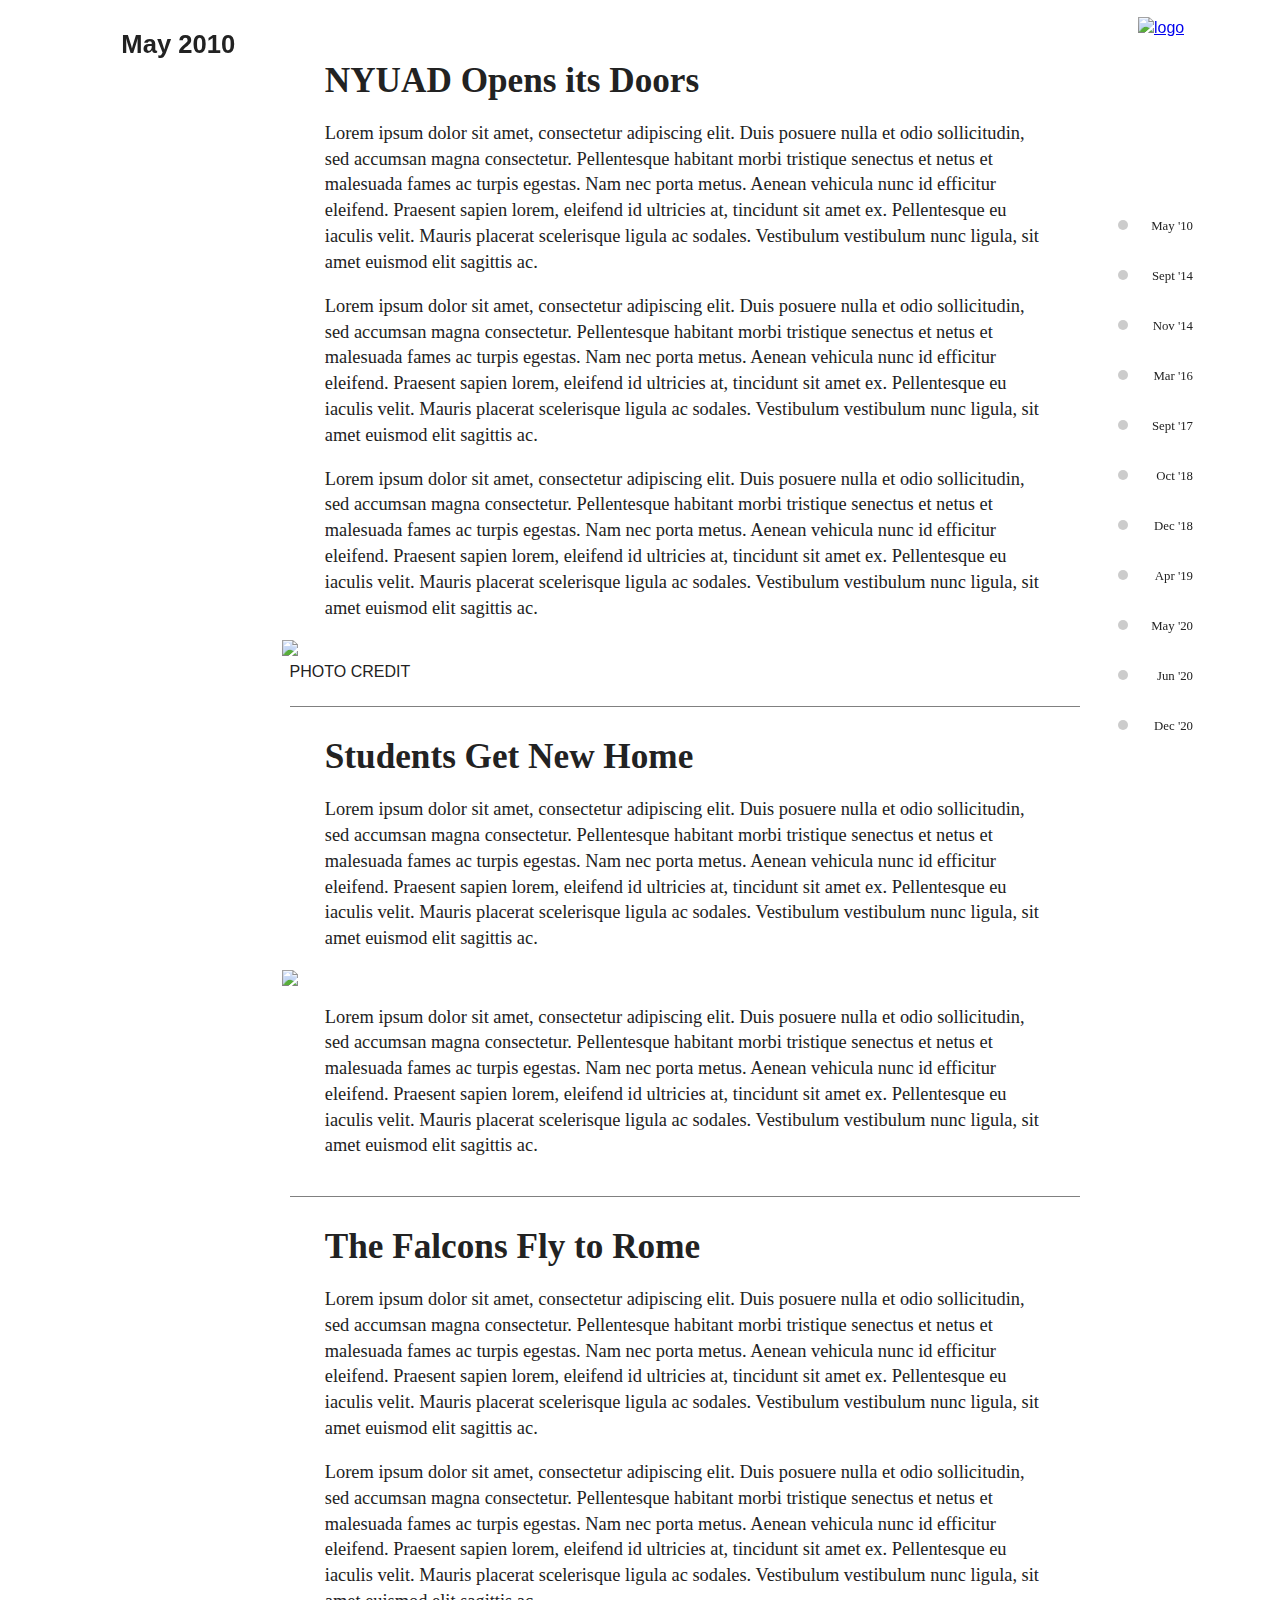
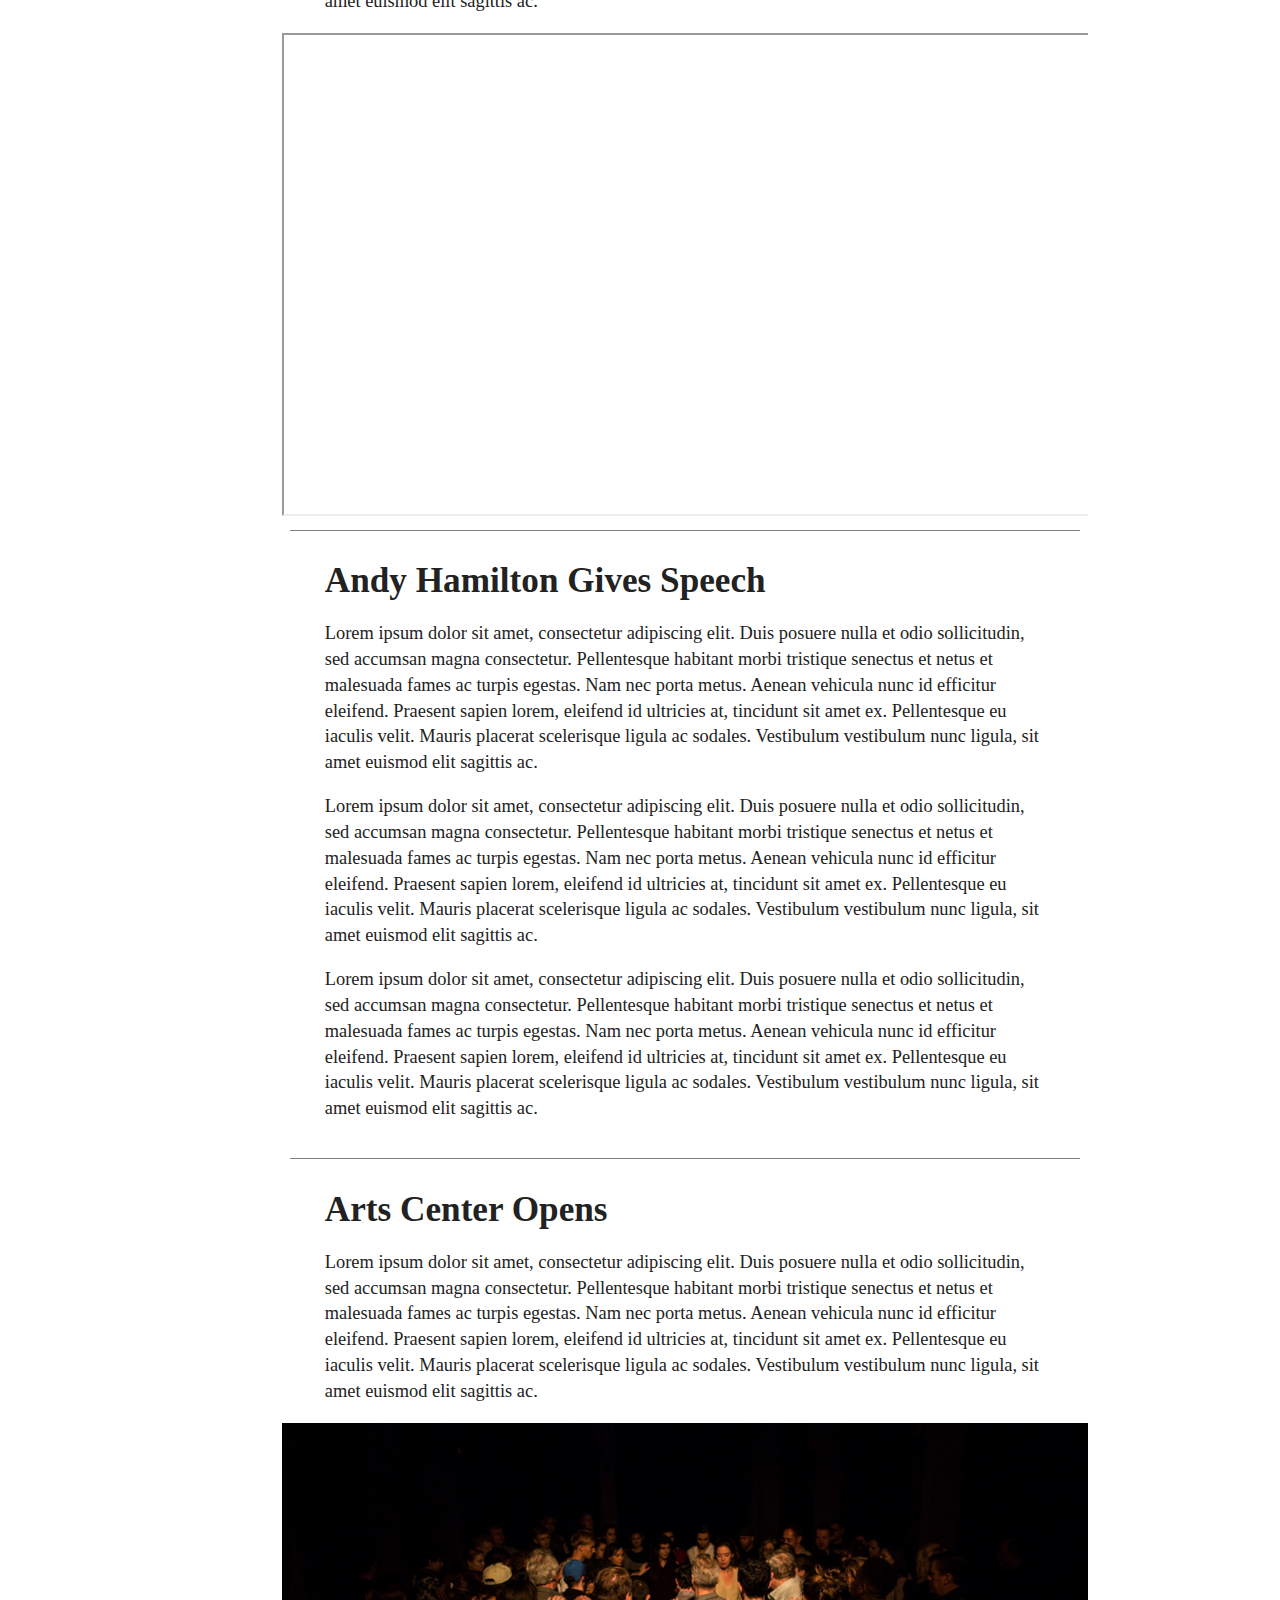
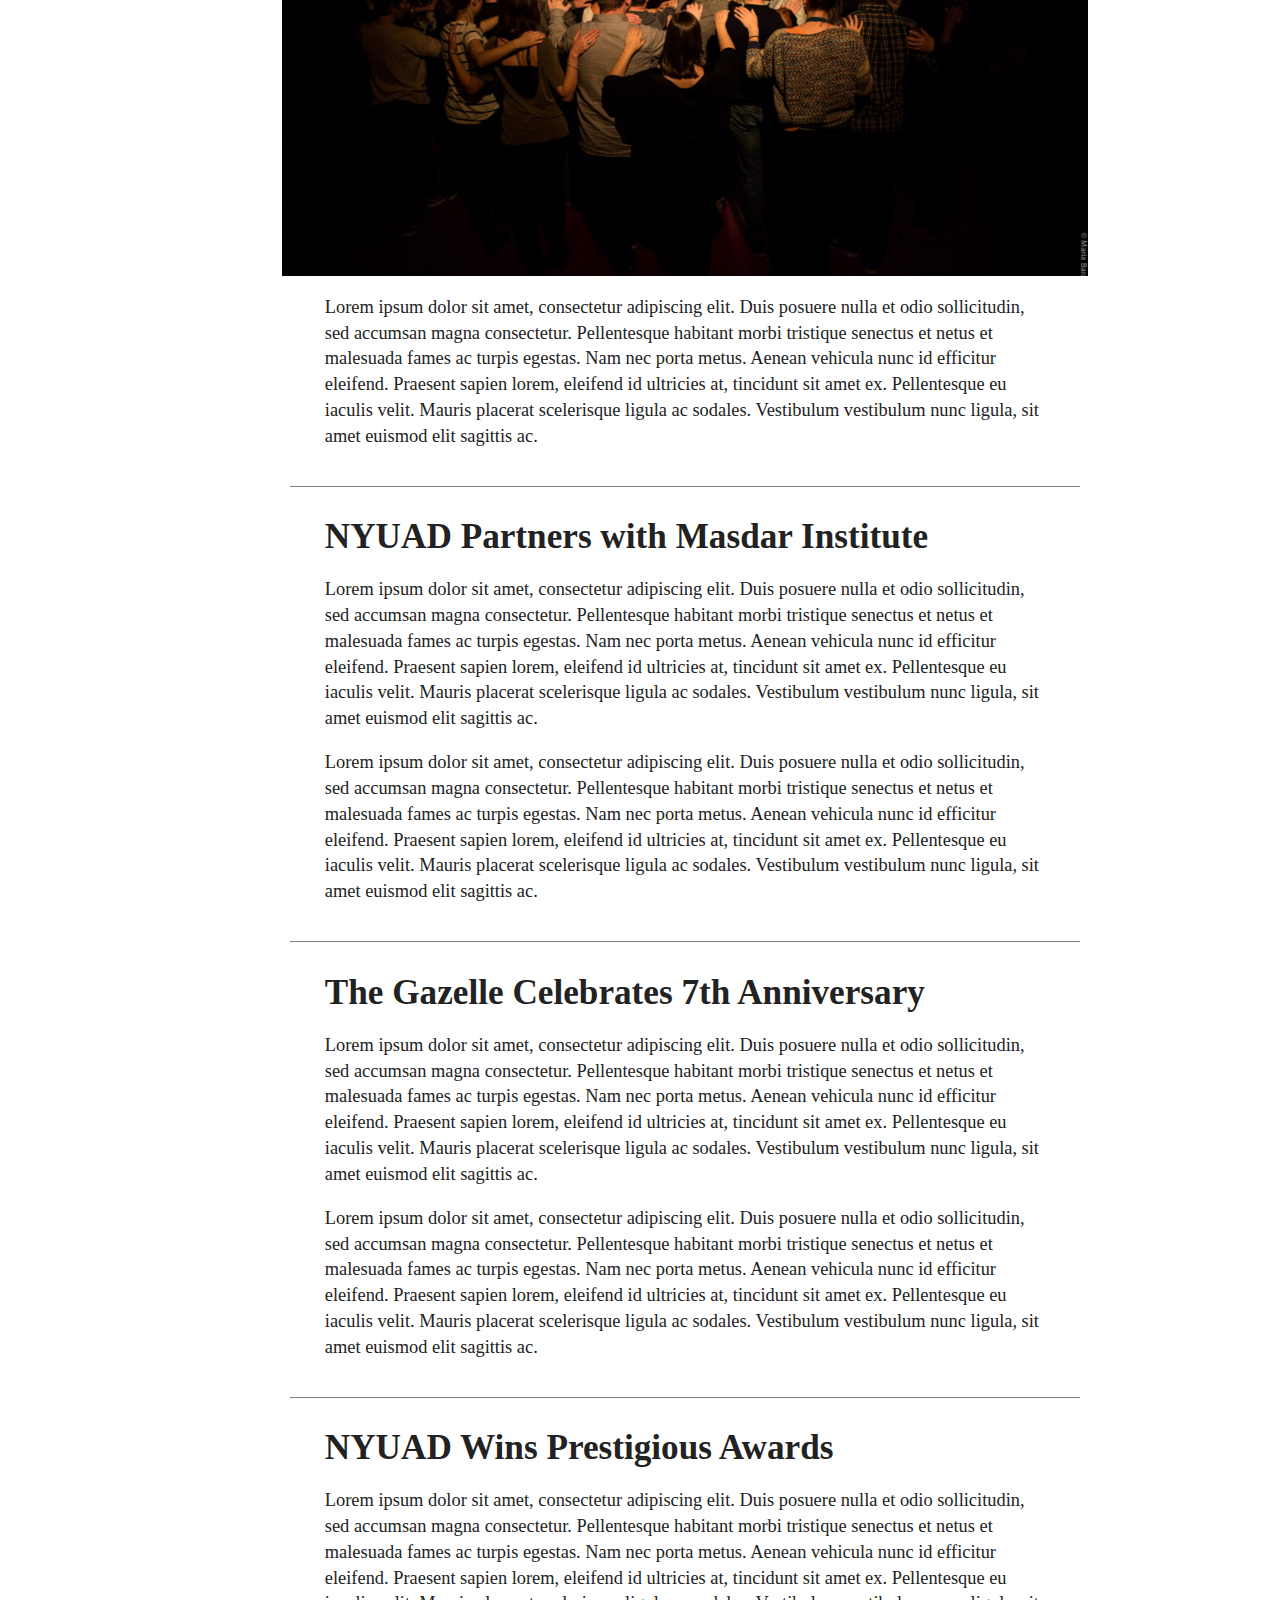
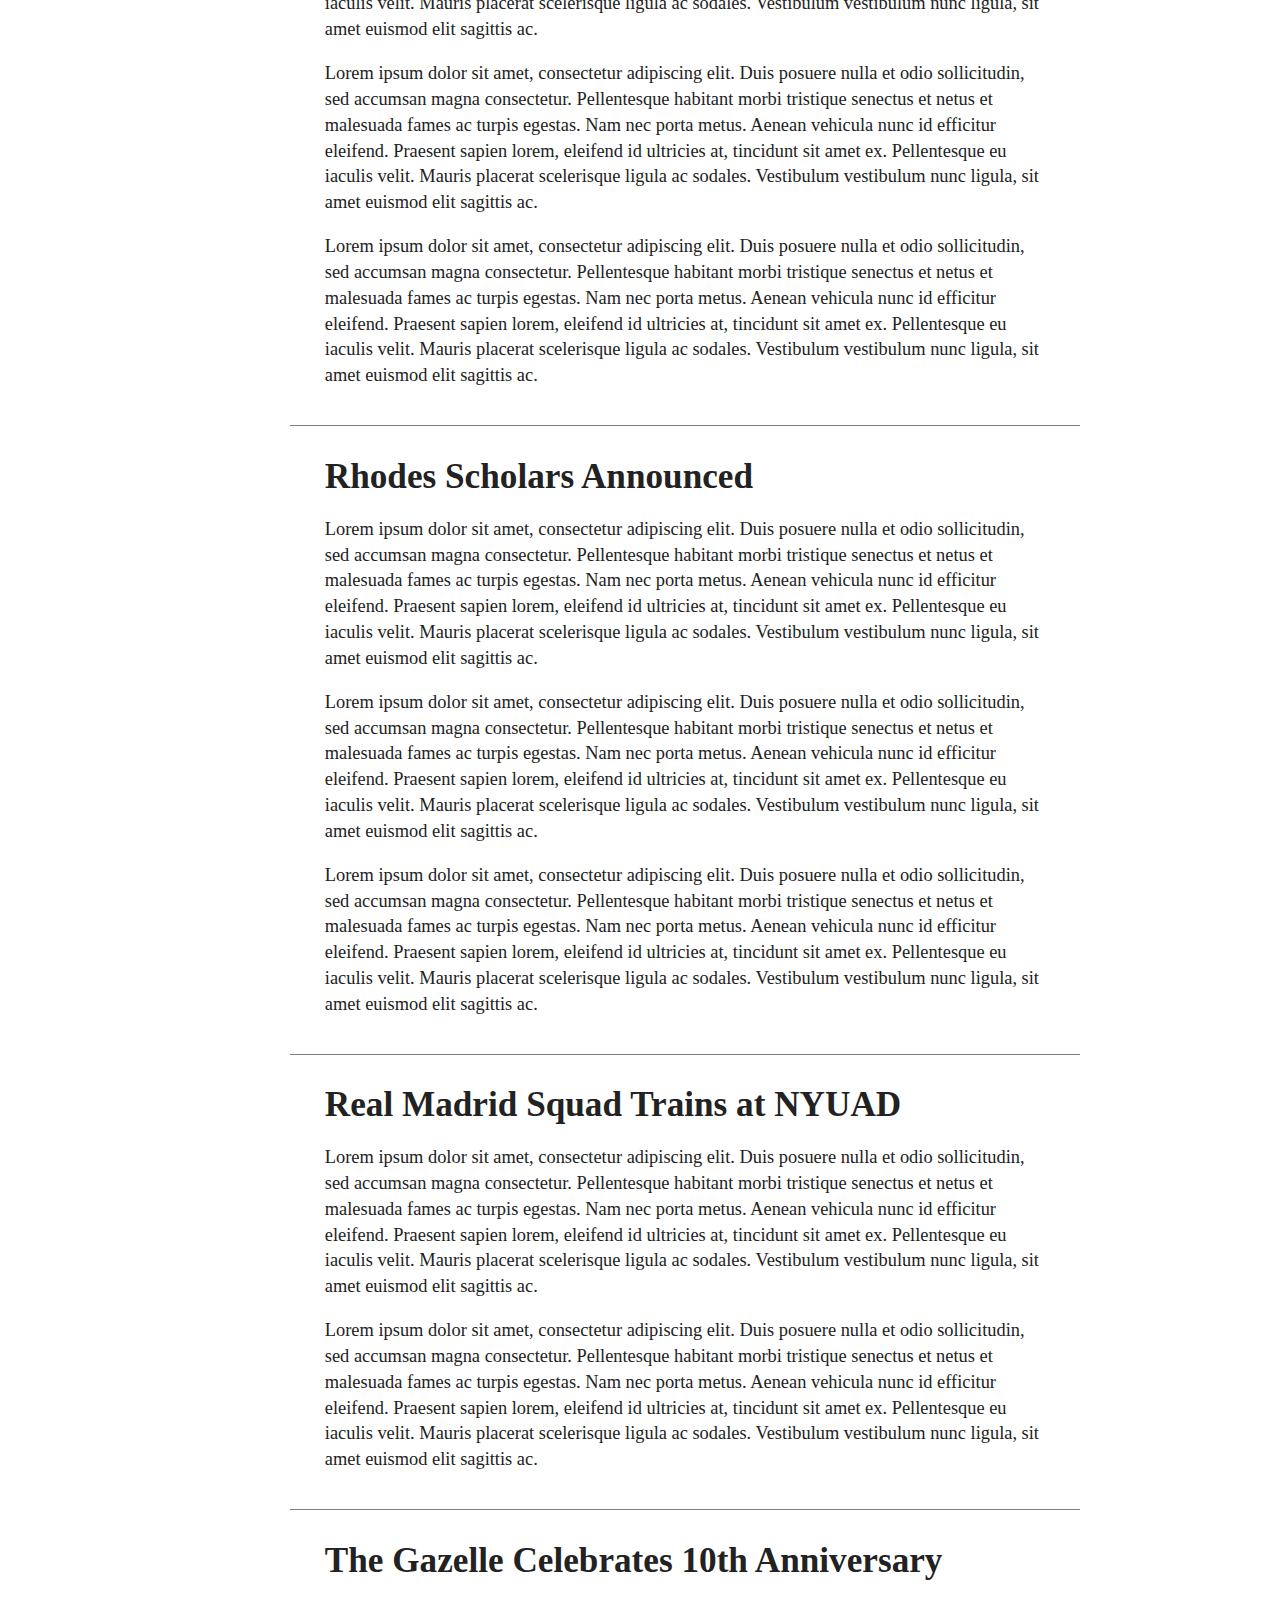
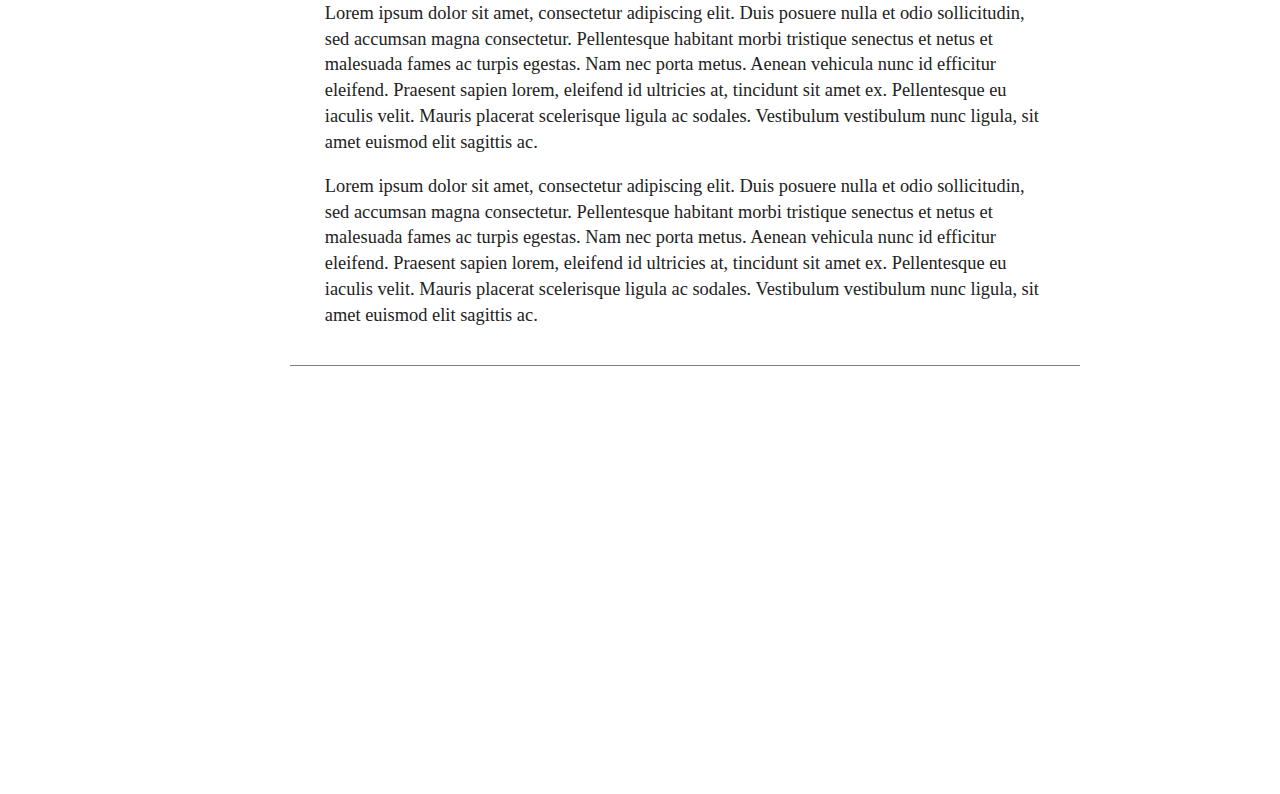
==== commit 8ad368d4: "small code cleanup" ====
--- a/index.html
+++ b/index.html
@@ -44,11 +44,22 @@
         </a>
 
         <!-- Begin IM article HTML -->
-        <div id="main">
+        <!--<div class="opening-paragraph-container">
+            <div class="opening-paragraph absolute-center">
+                <h3>First paragraph introduces the article ('it all began in 2003...'). When the user clicks on the button below the page scrolls to the article dashboard </h3>
+                <div class="scroll-arrow-container">
+                    <p class="scroll-text">Scroll to the article</p>
+                    <img src="img/pointer.png "class="scroll-arrow" />
+                </div>  
+            </div>
+        </div>-->
+        <div class="main">
             <div class="date-container"></div>
+            <div class="aux-info-container"></div>
             <div class="articles-list-container">
-                <ul></ul>
+                    <ul></ul>  
             </div>
+
             <div class="articles-container" onclick="toggleArticlesList()"></div>
             <div class="timeline-container"><div class="tl-nav-slider"></div></div>
         </div>
@@ -58,12 +69,15 @@
         <script src="https://code.jquery.com/ui/1.12.1/jquery-ui.min.js"></script>
         <script>window.jQuery || document.write('<script src="js/vendor/jquery-1.12.0.min.js"><\/script>')</script>
         <script src="js/vendor/jquery-unevent.js"></script>
+        <script src="js/vendor/velocity.min.js"></script>
         <script src="js/plugins.js"></script>
         <script src="js/components/dummyArticles.js"></script>
+        <script src="js/components/SidebarDateItem.js"></script>
         <script src="js/components/Article.js"></script>
         <script src="js/components/ArticlesList.js"></script>
         <script src="js/components/TimelineItem.js"></script>
         <script src="js/components/DateDisplay.js"></script>
+        <script src="js/components/PersonalizedRemark.js"></script>
         <script src="js/main.js"></script>
 
         <!-- Google Analytics -->
--- a/css/main.css
+++ b/css/main.css
@@ -126,13 +126,48 @@
 /* ==========================================================================
    Article-specific custom styles
    ========================================================================== */
-#main {
+
+/* ----- Hide these containers ----- */
+.timeline-container{
+    display: none;
+}
+
+/* ----- OPENING PARAGRAPH ----- */
+.opening-paragraph-container{
+    height: 100%;
+    width: 100%;
+    /*background-color: cyan;*/
+}
+
+.opening-paragraph{
+    height: 33%;
+    width: 90%;
+    text-align: center;
+}
+
+.scroll-arrow-container {
+    height: 80px;
+    margin: 0 25%;
+    width: 50%;
+}
+
+.scroll-arrow{
+    max-width: 50px;
+    height: auto;
+}
+
+/* ----- MAIN BODY CONTAINER ----- */
+.main {
     /*background-color: green;*/
-    margin: 0 0.5rem;
+    margin:0;
+    /*margin: 0 0.5rem;*/
     min-height: 100%;
-    width: calc(100% - 1rem);
-}
-
+    /*width: calc(100% - 1rem);*/
+    width:100%;
+
+}
+
+/* ----- DATE DISPLAY ----- */
 .date-container {
     background-color: white;
     position: fixed;
@@ -156,33 +191,20 @@
     transition: transform 0.3s;
 }
 
-.js-rotate{
-    transform: rotate(-180deg);
-}
-
-
-.articles-container{
-    /*background-color:red;*/
-    overflow:hidden;
-}
-
-.article{
-    margin-bottom:4rem
-}
-
-.articles-container:first-child{
-    padding-top:2.25rem;
-}
-
-.article-first{
-    padding-top: 2.25rem;
-}
-
+.desktop-date-sidebar{
+    position: absolute;
+    display:none;
+    width: 25%;
+    height: 100%;
+    /*background-color: pink;*/
+}
+
+/* ----- LIST OF ARTICLES ----- */
 .articles-list-container {
     width: 100%;
     position: fixed;
     z-index:5;
-    top: 45px;
+    top: 40px;
     left: 0;
     overflow: auto;
     height:0;
@@ -194,32 +216,75 @@
 .articles-list-container > ul {
     list-style: none;
     padding:0;
-}
-
-
+    margin-bottom: 0;
+}
 
 .articles-list-item {
-    padding:0.6rem 0.5rem;
-    border-bottom: 1px solid rgba(218, 218, 218, 0.47);
+    font-family: Roboto;
+    padding: 0.8rem 1.5rem 0.8rem 0.5rem;
+    border-bottom: 1px solid rgba(218, 218, 218, 0.85);
 }
 
 .articles-list-item:hover {
     background-color:rgba(218, 218, 218, 0.47);
 }
 
-.article-item-date {
+.list-item-date {
     float: right;
     max-width: 25%;
-    font-size: 0.7em;
-    line-height: 1.5rem;
-}
-
-.article-item-title {
+    font-size: 0.6em;
+    line-height: 1.8rem; 
+}
+
+.list-item-title  {
+    font-family: Lora;
     max-width: 78%;
-    font-size: 0.8em;
+    font-size: 0.9em;
     display:inline-block;
 }
 
+/* ----- ARTICLES ----- */
+.articles-container{
+    /*background-color:red;*/
+    overflow:hidden;
+    padding-top: 40px;
+}
+
+.articles-container:first-child{
+    padding-top:2.25rem;
+}
+
+.articles-container-after{
+    display:none !important;
+}
+
+.article > p,.article > h1 {
+
+    padding: 0 0.5rem;
+}
+
+.article > p{
+    font-family: Lora;
+    font-size: 1.05em;
+    line-height: 1.4em;
+}
+
+.article-title{
+    font-family: Roboto;
+    font-size: 1.8rem;
+    line-height: 2.1rem;
+    padding-bottom: .2rem;
+}
+
+.article::after {
+    content:" ";
+    border-bottom: 1px solid grey;
+    display: inline-block;
+    margin: 0 0.5rem;
+    width: calc(100% - 1rem);
+}
+
+/* ----- TIMELINE----- */
 .timeline-container{
     /*background:purple;*/
     position: fixed;
@@ -227,22 +292,31 @@
     right: 0;
     height: 100%;
     width:10%;
+    max-width: 60px;
     display:none;
 }
 
 .tl-nav-slider {
     position: fixed;
-    width: 50px;
-    height: 500px;
-    /*background-color: pink;*/
+    min-width: 50px;
+    min-height: 500px;
+    /* background-color: pink; */
     top: calc(50% - 250px);
+    right: 5px;
 }
 
 .tl-nav-item {
     position: absolute;
-    width: 50px;
+    min-width: 130px;
     height: 50px;
     /*background-color: cyan;*/
+}
+
+.tl-dot-wrapper{
+    position: absolute;
+    left:0;
+    width:50px;
+    height:50px;
 }
 
 .tl-nav-item-dot {
@@ -252,18 +326,73 @@
     left: 0;
     right: 0;
     margin: auto;
-    background-color: #95989A;
+    background-color: #ccc;
     width: 10px;
     height: 10px;
-    border: 0px solid #95989A;
+    border: 0px solid #ccc;
     border-radius: 50%;
     transition: all 0.2s;
 }
 
+.tl-date-wrapper {
+    text-align: right;
+    height: 50px;
+    min-width: 50px;
+    position: absolute;
+    left: 45px;
+    display: none;
+}
+
+.tl-nav-item-date {
+    margin: auto;
+    font-family: Lora;
+    font-size: 0.8rem;
+    position: absolute;
+    top: 0;
+    left: 0;
+    bottom: 0;
+    right: 0;
+    height: 1.15em;
+}
+
+.sidebar-date-item {    
+    /*background: cyan;*/
+    float: left;
+    position: absolute;
+    right: 0;
+}
+
+/* ---------- AUX INFO ---------- */
+.aux-info-container{
+    top: 5rem;
+    position: fixed;
+    width: 20%;
+    height: 50%;
+    display: none;
+}
+
+.personalized-remark{
+    width: 80%;
+    right: 0;
+    position: absolute;
+}
+
+/* ---------- JS CLASSES ---------- */
+.js-rotate{
+    transform: rotate(-180deg);
+}
+
+.js-list-item-active{
+    background-color: #e8e8e8;
+    /*box-shadow: 0 3px 6px rgba(0,0,0,0.16), 0 3px 6px rgba(0,0,0,0.23);*/
+}
+
+.js-no-overflow{
+    overflow: hidden;
+}
+
 .js-tl-hover{
-    width: 13px;
-    height: 13px;
-    border: 3px solid #95989A;
+    border: 3px solid #ccc;
     background-color: white;
 }
 
@@ -272,12 +401,51 @@
 }
 
 .js-tl-active{
-    width: 13px;
-    height: 13px;
-    border: 3px solid purple;
-    background-color: purple;
-}
-
+    border: 3px solid #C70D45;
+    background-color: #C70D45;
+}
+
+.js-tl-not-active{
+    border: 0px;
+    background-color: #95989A;
+}
+
+/* ---------- GENERIC CLASSES ---------- */
+.absolute-center{
+  margin: auto;
+  position: absolute;
+  top: 0; left: 0; bottom: 0; right: 0;
+}
+
+.video-wrapper {
+    position: relative;
+    padding-bottom: 56.25%; /* 16:9 */
+    padding-top: 25px;
+    height: 0;
+}
+.video-wrapper iframe {
+    position: absolute;
+    top: 0;
+    left: 0;
+    width: 100%;
+    height: 100%;
+}
+
+.image-container {
+  overflow:hidden;
+  margin:0;
+}
+
+.image-container img {
+  max-width:100%;
+  height:auto;
+  display:block;
+}
+
+.image-caption {
+    line-height: 2rem;
+    margin: 0 0.5rem;
+}
 
 
 /* ==========================================================================
@@ -361,30 +529,116 @@
    ========================================================================== */
 
 @media only screen and (min-width: 480px) {
-    
-    .articles-container{
-        width:90%;
-    }
+
+    /* ----- Show these containers ----- */
 
     .timeline-container{
         display:block;
     }
+
+    /* ----- Style changes ----- */
+    
+    .articles-container {
+        max-width: calc(98% - 60px);
+        margin-left: 2%;
+    }
+
+
 }
 
 @media only screen and (min-width: 550px){
-    html{
-        font-size: 1.10rem;
-    }
+
+    /* ----- Show these containers ----- */
+
+    .articles-container-after{
+        display:block !important;
+    }
+
+    /* ----- Style changes----- */
+
+    .opening-paragraph{
+        width: 85%;
+    }
+
+    .opening-paragraph > h3{
+        font-size:2em;
+    }
+
+    .header{
+        right: 15px;
+    }
+
+    .date-container > h2 {
+        margin: 0 1.3rem;
+    }
+
+    #date-display{
+        font-size: 1.6rem;
+        line-height: 2.5rem; 
+    }
+
     .articles-list-container{
         font-size: 1.7rem
-    }
+        top: 20px;
+    }
+
+    .list-item-date {
+        font-size: 0.6em;
+        line-height: 3rem; 
+    }
+
+    .list-item-title  {
+        font-size: 1.3em;
+    }
+
+    .article > p{
+        font-size: 1.15rem;
+    }
+
+    .article-title{
+        font-size: 2.2em;
+    }
+
 }
 
 @media only screen and (min-width: 850px) {
+
+    /* ----- Show these containers ----- */
+
+    .desktop-date-sidebar,
+    .aux-info-container{
+        display:block;
+    }
+
+    /* ----- Hide these containers ----- */
+
+    .articles-list-container,
+    .expand-icon{
+        display:none;
+    }
+
+    /* ----- Style changes----- */
+
+    .header{
+        top:2%;
+        right: calc(5% - 20px);
+    }
     
     .date-container {
+        top: 9%;
         width: 25%;
-        height: 100%;
+        height: 20%;
+        background-color: transparent;
+        box-shadow: none;
+    }
+
+    .date-container > h2 {
+        font-size: 2em;
+        float: right;
+    }
+
+    .aux-info-container{
+        width: 25%;
     }
 
     .articles-container{
@@ -393,35 +647,67 @@
     }
 
     .articles-container > div {
-        font-size: 1.2rem;
+        font-size: 1.1.5rem;
         padding-left: 10%;
         line-height: 1.8rem;
     }
 
-    .article-first{
-        padding-top: 4rem;
+}
+
+@media only screen and (min-width: 1025px) {
+
+    /* ----- Show these containers ----- */
+    
+    .tl-date-wrapper{
+        display:block;
+    }
+
+    /* ----- Style changes----- */
+
+    .header{
+        top: 1%;
+        left: calc(85% + 50px);
+    }
+
+    .opening-paragraph{
+        width: 60%;
+    }
+
+    .opening-paragraph > h3{
+        font-size: 1.7em;
     }
 
     .date-container{
-        box-shadow: none;
-    }
-
-    .date-container > h2 {
-        font-size: 2em;
-        float: right;
-    }
-
-    .articles-list-container,
-    .expand-icon{
-        display:none;
-    }
-
-
-}
-
-@media only screen and (min-width: 1024px) {
-
+        top: 1.5rem;
+        width: 20%;
+    }
+
+    .aux-info-container{
+        width: 20%;
+    }
+
+    .articles-container{
+        margin:auto;
+    }
+
+    .article > p, .article > h1{
+        max-width: 720px;
+        margin-left:auto;
+        margin-right:auto;
+    }
+
+    .timeline-container{
+        max-width:none;
+        left: 85%;
+    }
+    .tl-nav-slider{
+       margin-left: 10px;
+ 
+    }
     
+    .tl-nav-slider{
+        right: auto;
+    }
 }
 
 @media print,
